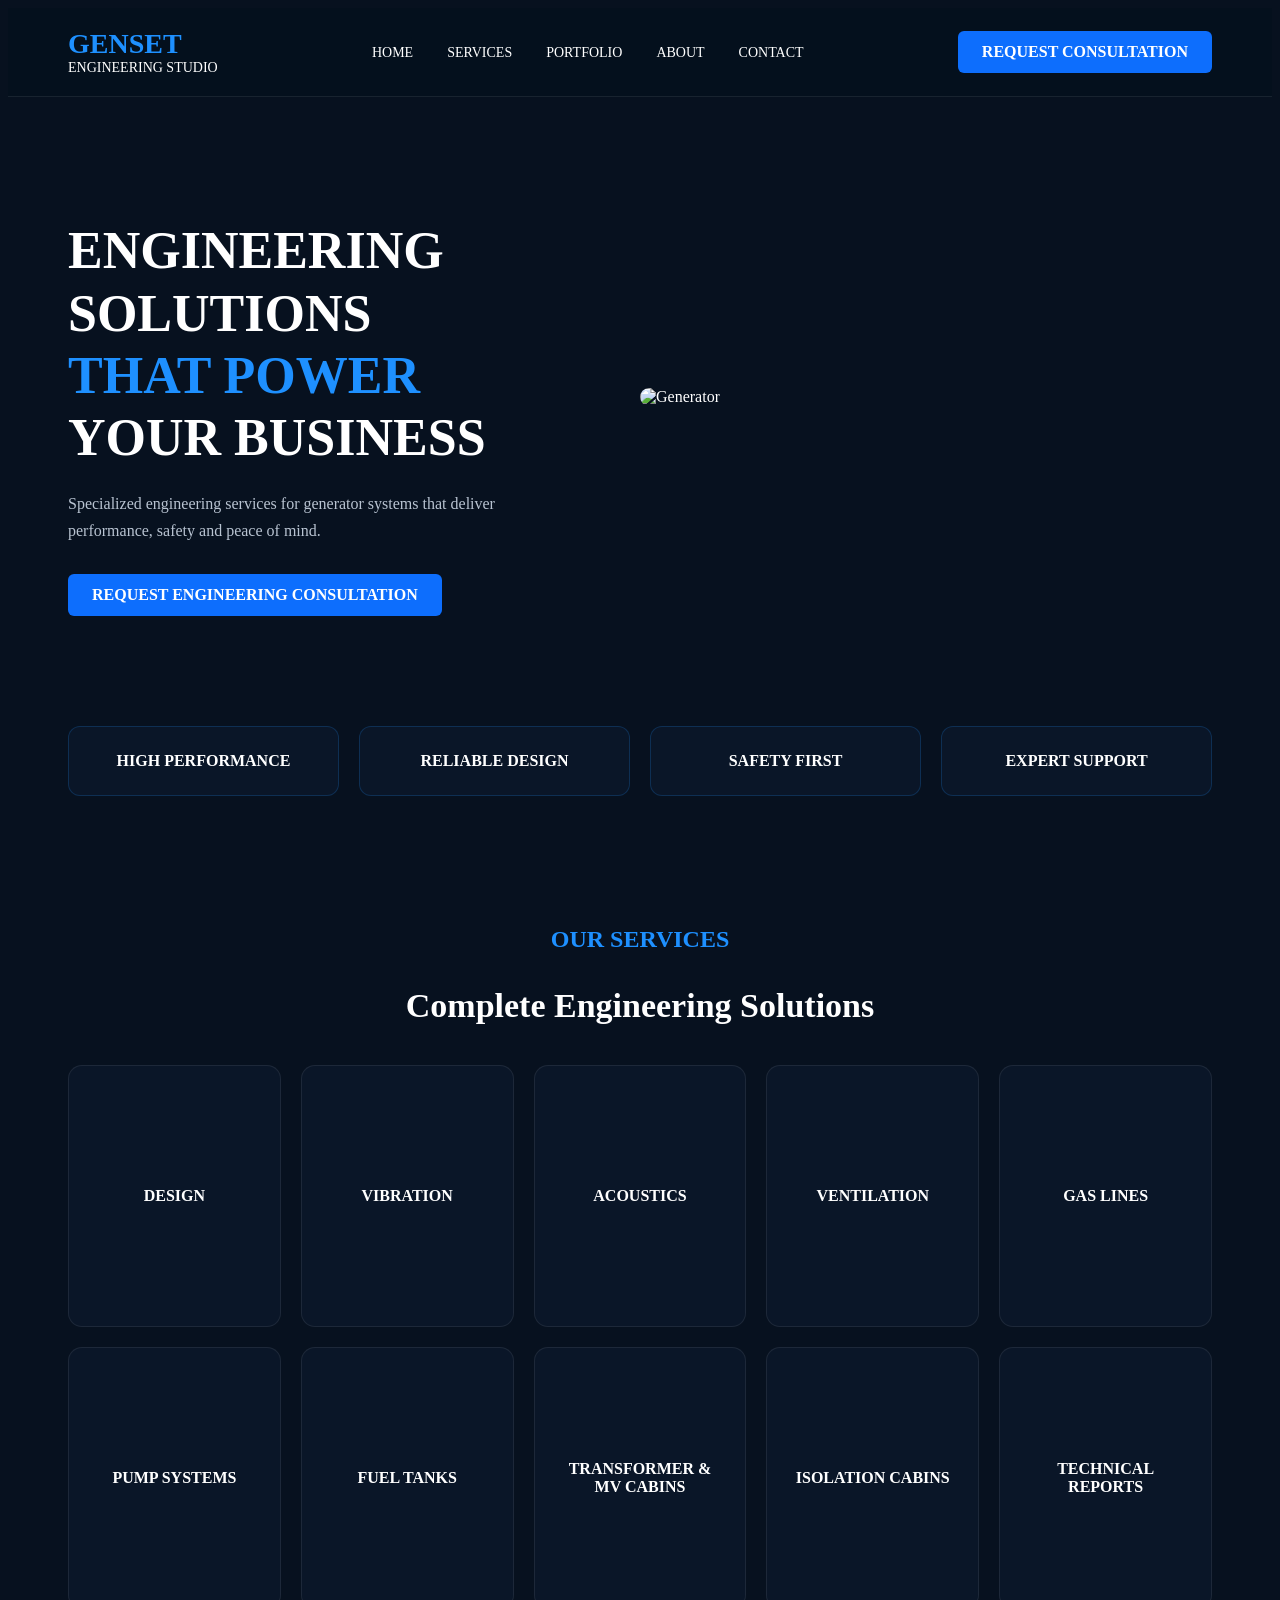
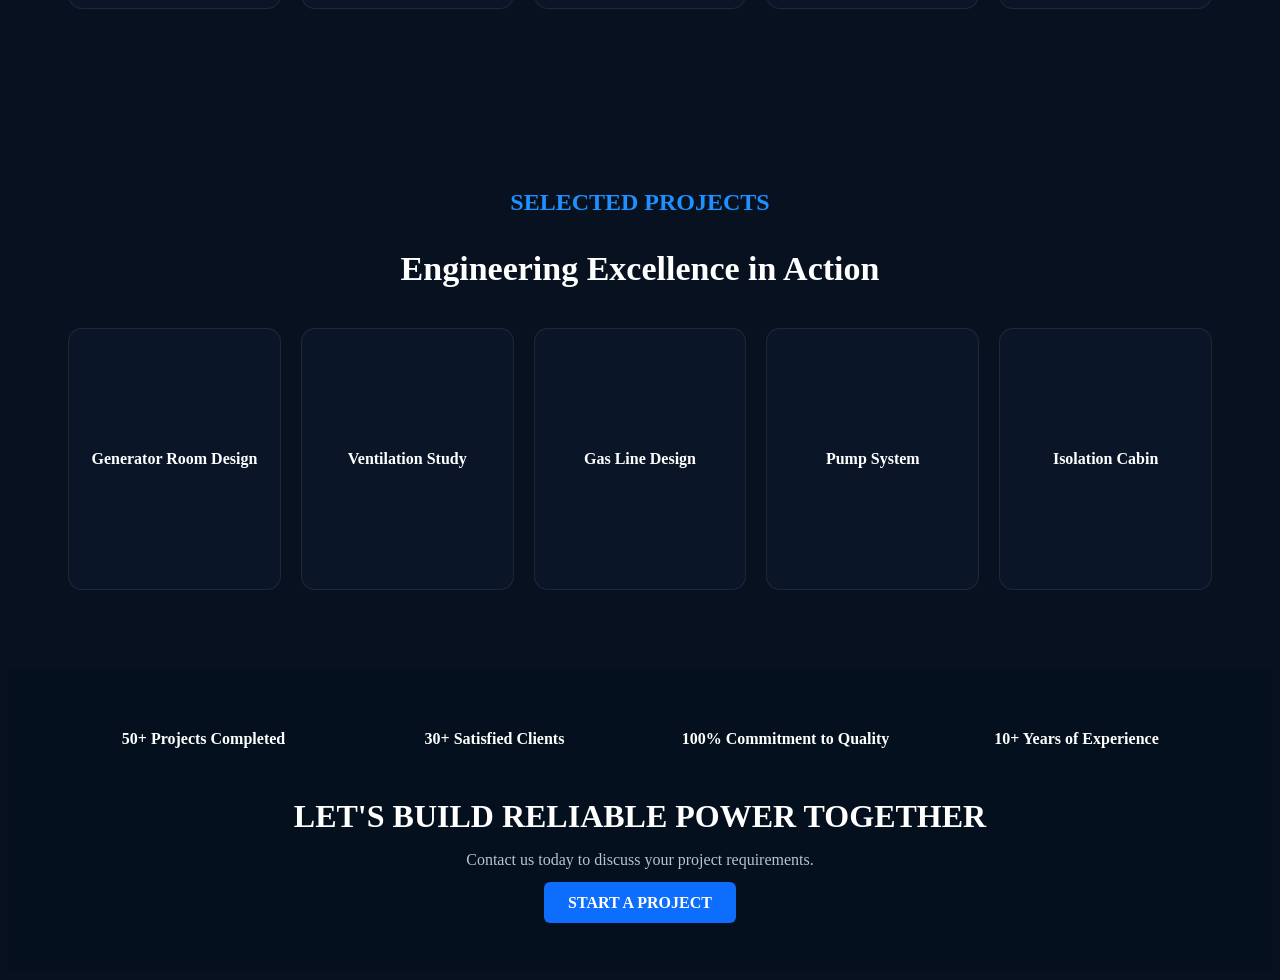
==== index.html @ d717fc61 "Update index.html add links to sub-pages" ====
<!DOCTYPE html>
<html lang="en">
<head>
  <meta charset="UTF-8" />
  <meta name="viewport" content="width=device-width, initial-scale=1.0" />
  <title>GENSET Engineering Studio</title>
  <link rel="stylesheet" href="style.css" />
</head>
<body>
  <header class="navbar">
    <div class="logo">GENSET <span>ENGINEERING STUDIO</span></div>
    <nav>
      <a href="index.html">HOME</a>
      <a href="Services.html">SERVICES</a>
      <a href="portfolio.html">PORTFOLIO</a>
      <a href="about.html">ABOUT</a>
      <a href="contact.html">CONTACT</a>
    </nav>
    <a href="#" class="btn">REQUEST CONSULTATION</a>
  </header>

  <section class="hero">
    <div class="hero-text">
      <h1>ENGINEERING SOLUTIONS<br><span>THAT POWER</span> YOUR BUSINESS</h1>
      <p>
        Specialized engineering services for generator systems that deliver
        performance, safety and peace of mind.
      </p>
      <a href="#" class="btn large">REQUEST ENGINEERING CONSULTATION</a>
    </div>

    <div class="hero-image">
      <img src="generator-bg.jpg" alt="Generator" />
    </div>
  </section>

  <section class="features">
    <div class="feature">HIGH PERFORMANCE</div>
    <div class="feature">RELIABLE DESIGN</div>
    <div class="feature">SAFETY FIRST</div>
    <div class="feature">EXPERT SUPPORT</div>
  </section>

  <section class="services">
    <h2>OUR SERVICES</h2>
    <h3>Complete Engineering Solutions</h3>

    <div class="service-grid">
      <div class="card">DESIGN</div>
      <div class="card">VIBRATION</div>
      <div class="card">ACOUSTICS</div>
      <div class="card">VENTILATION</div>
      <div class="card">GAS LINES</div>
      <div class="card">PUMP SYSTEMS</div>
      <div class="card">FUEL TANKS</div>
      <div class="card">TRANSFORMER & MV CABINS</div>
      <div class="card">ISOLATION CABINS</div>
      <div class="card">TECHNICAL REPORTS</div>
    </div>
  </section>

  <section class="projects">
    <h2>SELECTED PROJECTS</h2>
    <h3>Engineering Excellence in Action</h3>

    <div class="project-grid">
      <div class="project">Generator Room Design</div>
      <div class="project">Ventilation Study</div>
      <div class="project">Gas Line Design</div>
      <div class="project">Pump System</div>
      <div class="project">Isolation Cabin</div>
    </div>
  </section>

  <footer>
    <div class="stats">
      <div>50+ Projects Completed</div>
      <div>30+ Satisfied Clients</div>
      <div>100% Commitment to Quality</div>
      <div>10+ Years of Experience</div>
    </div>

    <div class="footer-box">
      <h2>LET'S BUILD RELIABLE POWER TOGETHER</h2>
      <p>Contact us today to discuss your project requirements.</p>
      <a href="#" class="btn">START A PROJECT</a>
    </div>
  </footer>
</body>
</html>
---- style.css ----
{
  margin: 0;
  padding: 0;
  box-sizing: border-box;
  font-family: Arial, sans-serif;
}

body {
  background: #07111f;
  color: white;
}

.navbar {
  display: flex;
  justify-content: space-between;
  align-items: center;
  padding: 20px 60px;
  background: #04101d;
  border-bottom: 1px solid rgba(255,255,255,0.08);
}

.logo {
  font-size: 28px;
  font-weight: bold;
  color: #1e90ff;
}

.logo span {
  display: block;
  font-size: 14px;
  color: white;
  font-weight: normal;
}

nav a {
  color: white;
  text-decoration: none;
  margin: 0 15px;
  font-size: 14px;
}

.btn {
  background: #0d6efd;
  color: white;
  text-decoration: none;
  padding: 12px 24px;
  border-radius: 6px;
  font-weight: bold;
}

.hero {
  display: flex;
  justify-content: space-between;
  align-items: center;
  padding: 80px 60px;
  gap: 40px;
}

.hero-text {
  width: 45%;
}

.hero-text h1 {
  font-size: 52px;
  line-height: 1.2;
  margin-bottom: 20px;
}

.hero-text h1 span {
  color: #1e90ff;
}

.hero-text p {
  color: #b8c3d1;
  margin-bottom: 30px;
  line-height: 1.7;
}

.large {
  display: inline-block;
}

.hero-image {
  width: 50%;
}

.hero-image img {
  width: 100%;
  border-radius: 16px;
  object-fit: cover;
}

.features {
  display: grid;
  grid-template-columns: repeat(4, 1fr);
  gap: 20px;
  padding: 30px 60px;
}

.feature {
  background: #0a1628;
  padding: 25px;
  border: 1px solid rgba(30,144,255,0.2);
  border-radius: 12px;
  text-align: center;
  font-weight: bold;
}

.services,
.projects {
  padding: 80px 60px;
  text-align: center;
}

.services h2,
.projects h2 {
  color: #1e90ff;
  margin-bottom: 10px;
}

.services h3,
.projects h3 {
  font-size: 34px;
  margin-bottom: 40px;
}

.service-grid,
.project-grid {
  display: grid;
  grid-template-columns: repeat(5, 1fr);
  gap: 20px;
}

.card,
.project {
  background: #0a1628;
  border: 1px solid rgba(255,255,255,0.08);
  border-radius: 14px;
  padding: 40px 20px;
  min-height: 180px;
  display: flex;
  align-items: center;
  justify-content: center;
  text-align: center;
  font-weight: bold;
}

footer {
  background: #04101d;
  padding: 60px;
}

.stats {
  display: grid;
  grid-template-columns: repeat(4, 1fr);
  gap: 20px;
  margin-bottom: 50px;
  text-align: center;
  font-weight: bold;
}

.footer-box {
  text-align: center;
}

.footer-box h2 {
  margin-bottom: 15px;
  font-size: 32px;
}

.footer-box p {
  margin-bottom: 25px;
  color: #b8c3d1;
}

@media (max-width: 992px) {
  .hero {
    flex-direction: column;
  }

  .hero-text,
  .hero-image {
    width: 100%;
  }

  .service-grid,
  .project-grid,
  .features,
  .stats {
    grid-template-columns: repeat(2, 1fr);
  }
}

@media (max-width: 600px) {
  .service-grid,
  .project-grid,
  .features,
  .stats {
    grid-template-columns: 1fr;
  }

  .navbar {
    flex-direction: column;
    gap: 20px;
  }
}
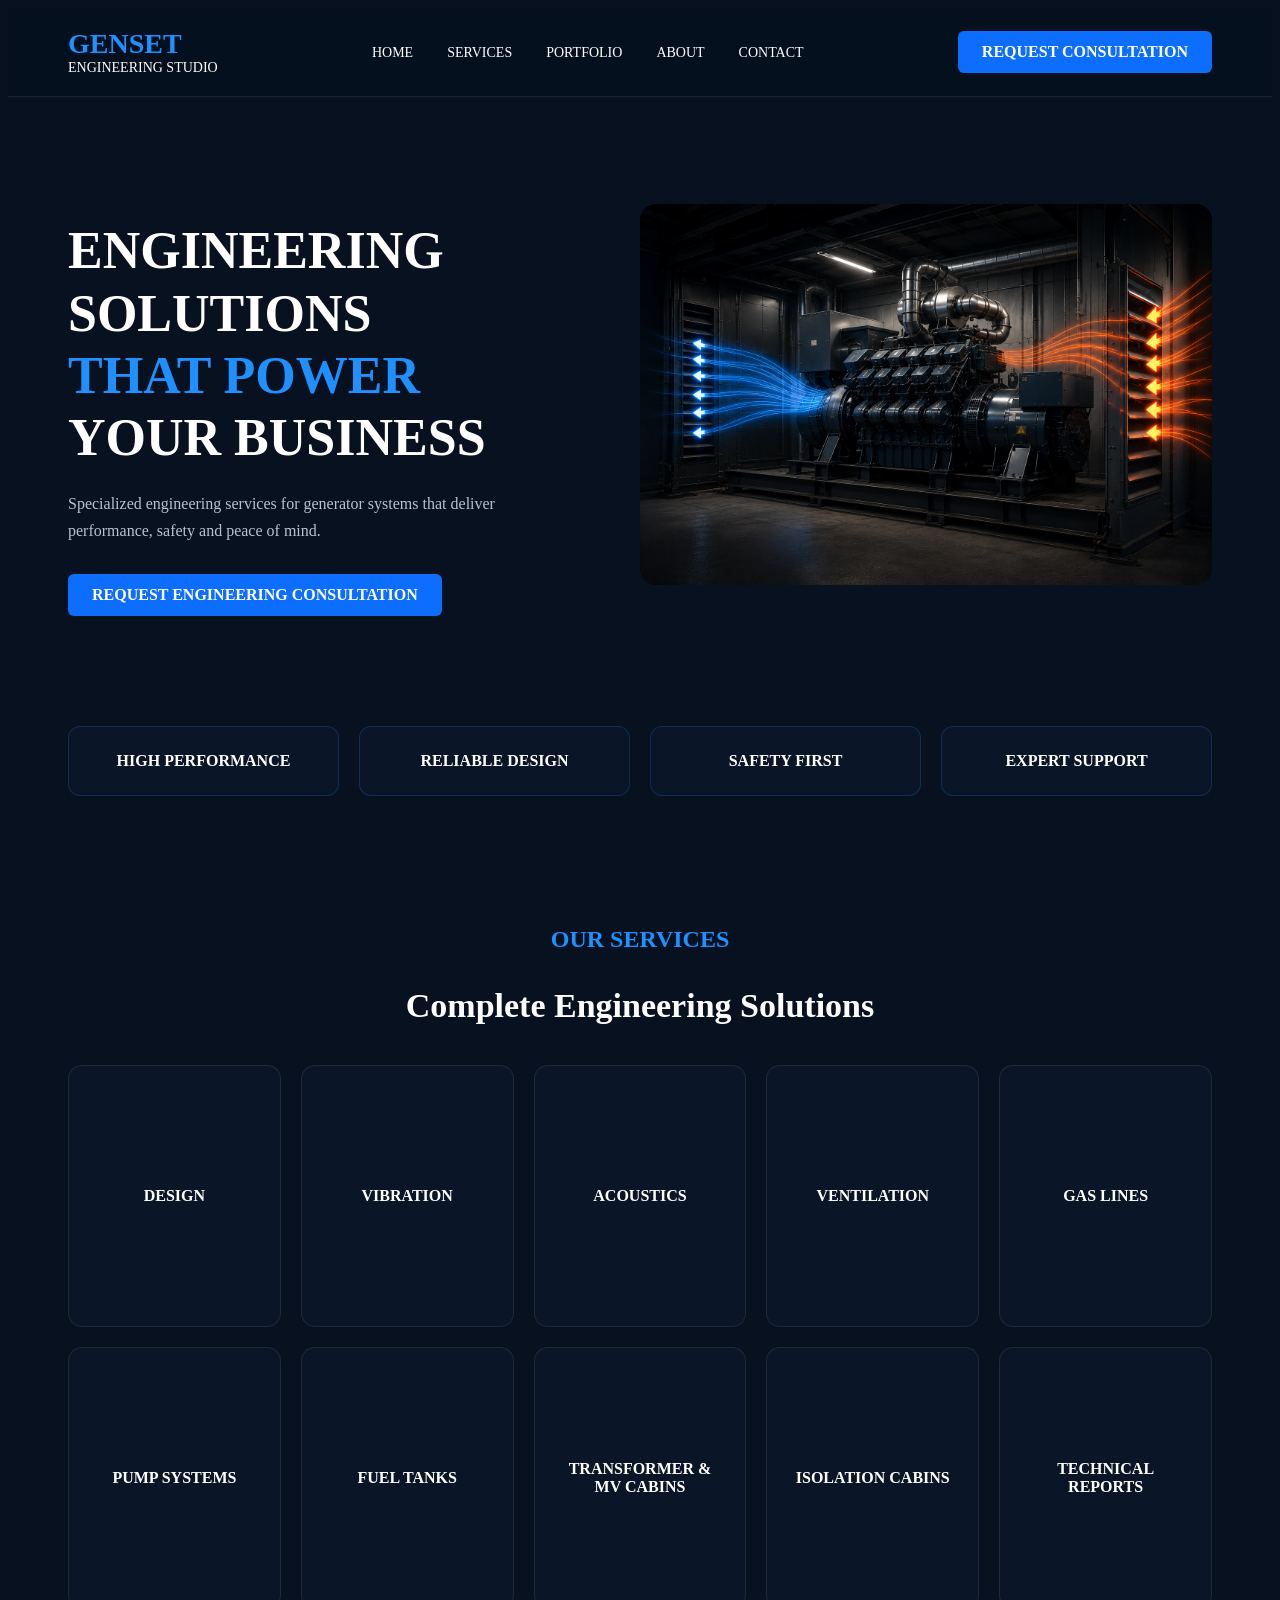
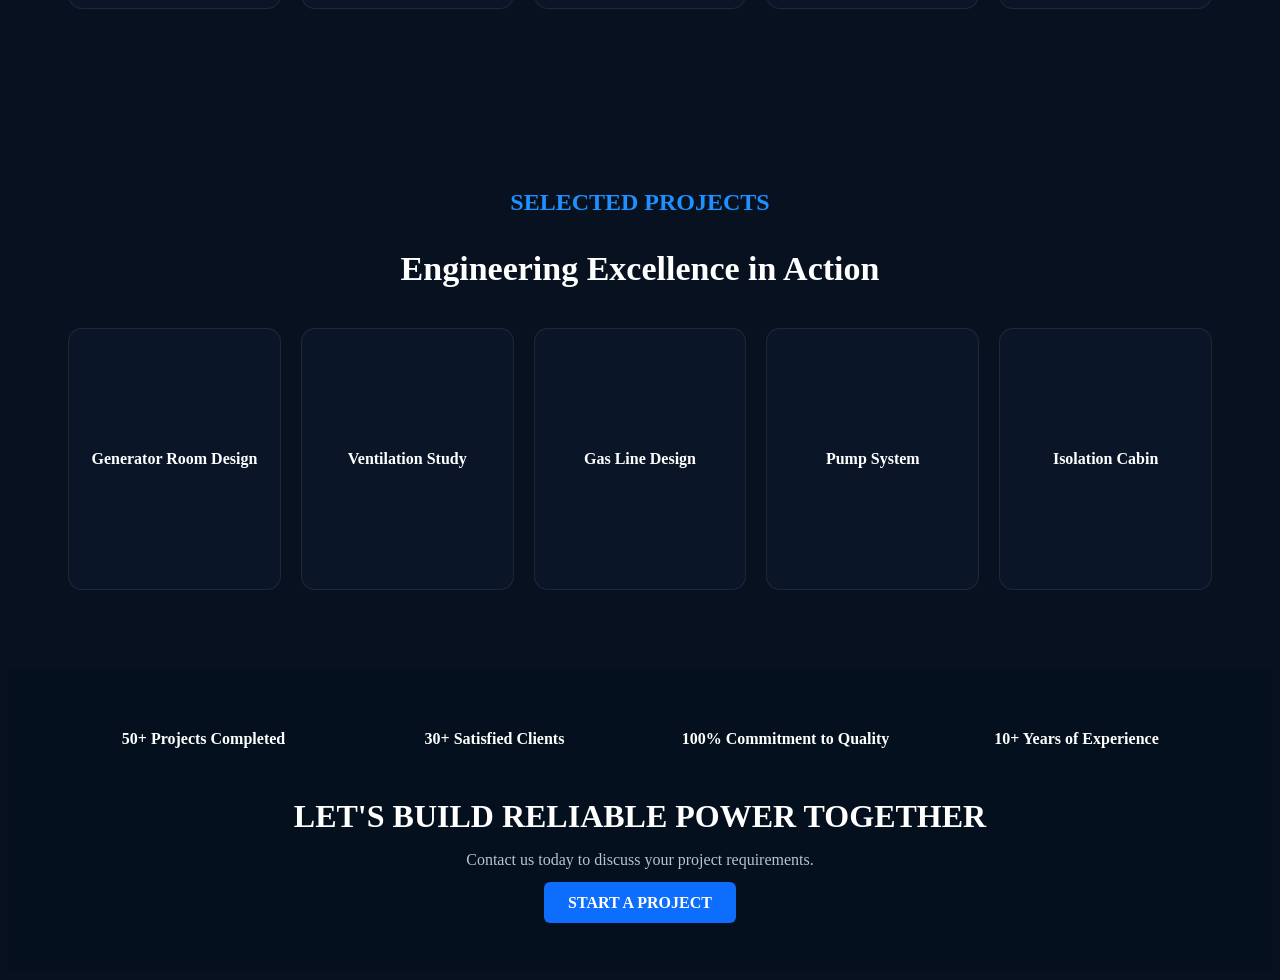
==== commit 62834d74: "Update index.html add hero image" ====
--- a/index.html
+++ b/index.html
@@ -30,7 +30,7 @@
     </div>
 
     <div class="hero-image">
-      <img src="generator-bg.jpg" alt="Generator" />
+      <img src="images/hero-generator.png" alt="Generator" />
     </div>
   </section>
 
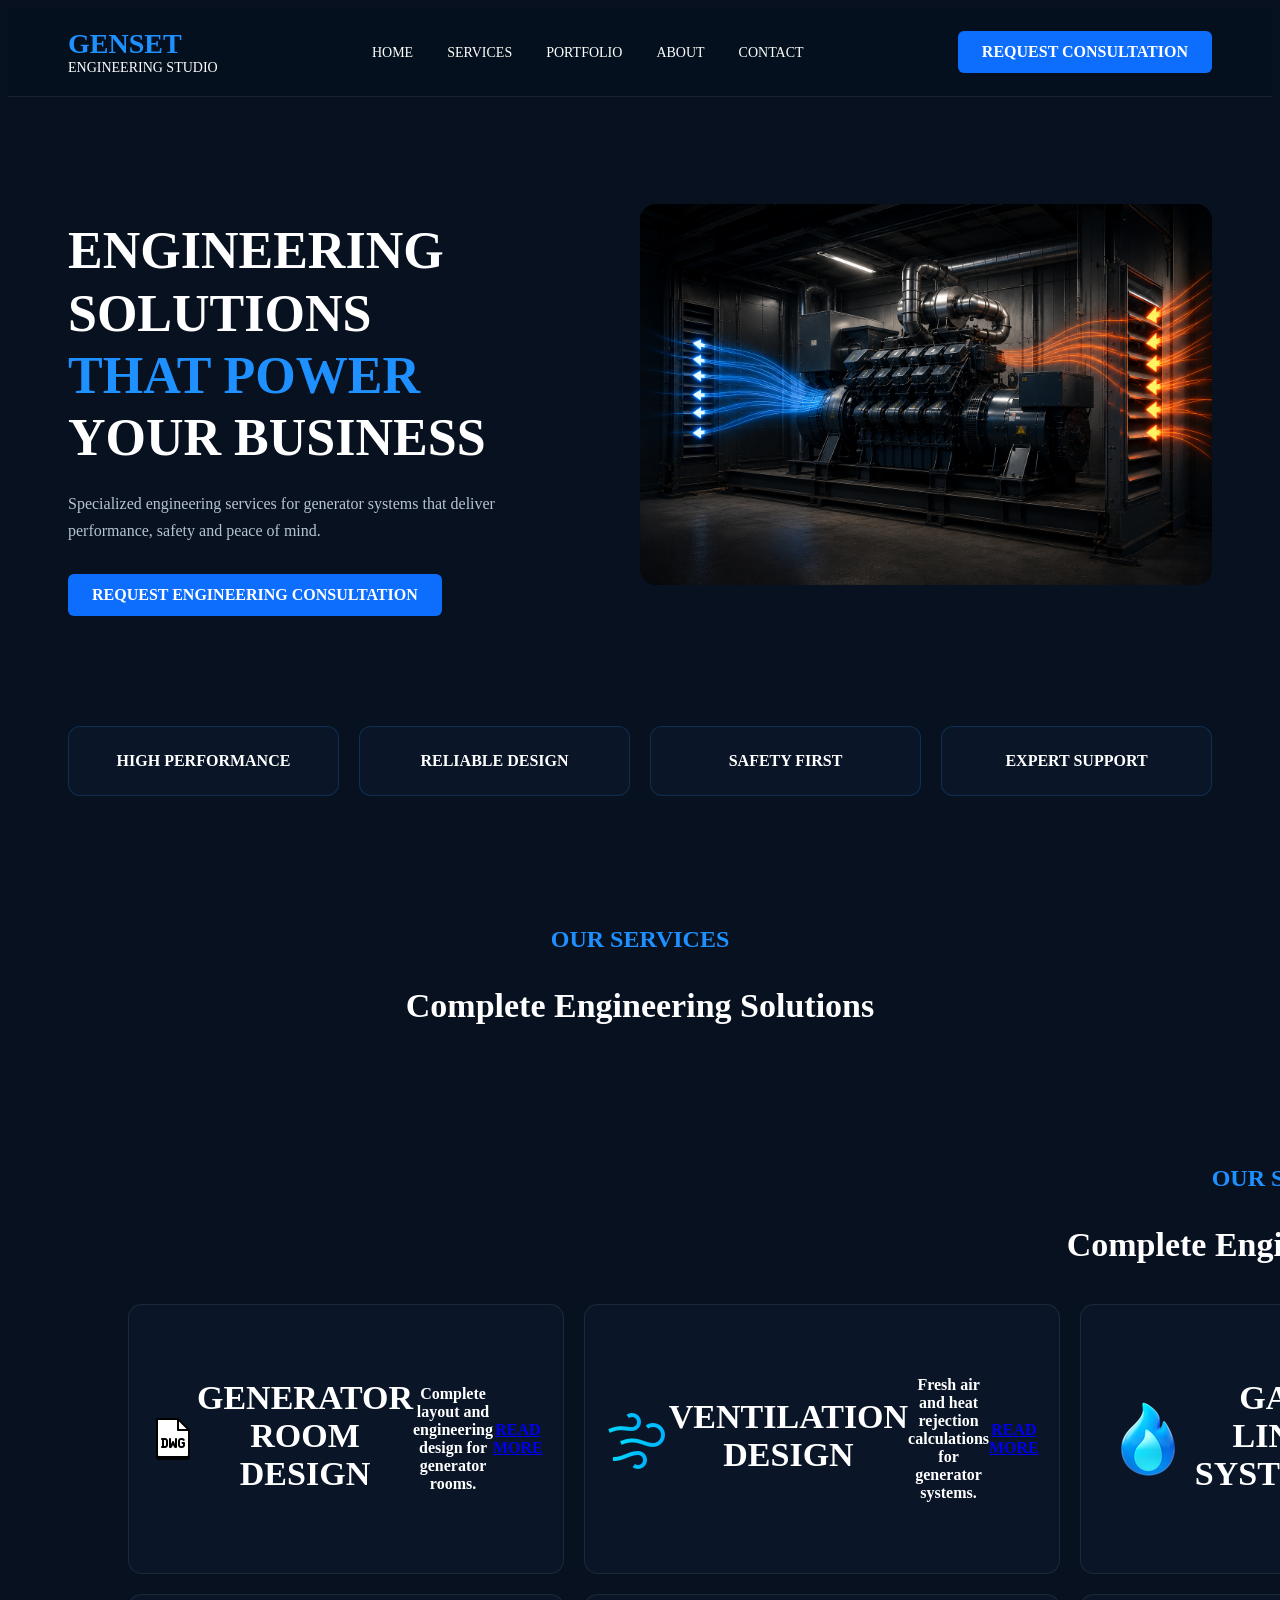
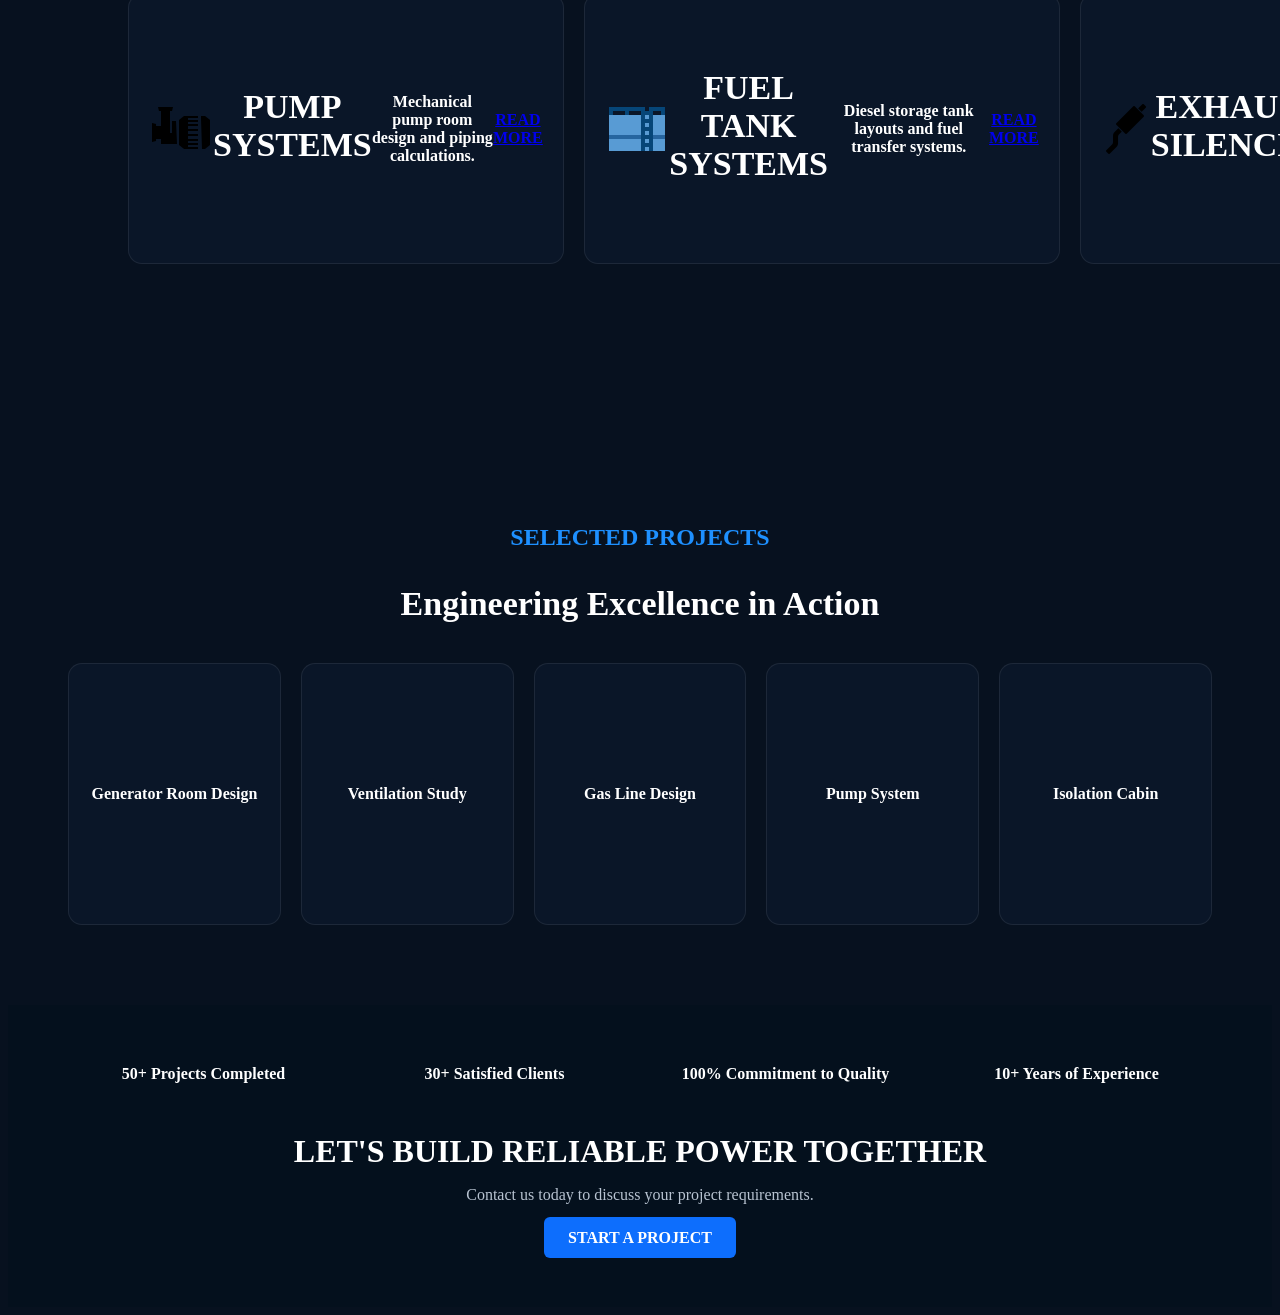
==== commit f020bc1b: "Update index.html adding card icons" ====
--- a/index.html
+++ b/index.html
@@ -46,17 +46,136 @@
     <h3>Complete Engineering Solutions</h3>
 
     <div class="service-grid">
-      <div class="card">DESIGN</div>
-      <div class="card">VIBRATION</div>
-      <div class="card">ACOUSTICS</div>
-      <div class="card">VENTILATION</div>
-      <div class="card">GAS LINES</div>
-      <div class="card">PUMP SYSTEMS</div>
-      <div class="card">FUEL TANKS</div>
-      <div class="card">TRANSFORMER & MV CABINS</div>
-      <div class="card">ISOLATION CABINS</div>
-      <div class="card">TECHNICAL REPORTS</div>
-    </div>
+      <section class="services">
+
+  <h2>OUR SERVICES</h2>
+  <h3>Complete Engineering Solutions</h3>
+
+  <div class="service-grid">
+
+    <!-- CARD 1 -->
+    <div class="card">
+      <img src="icons/design.png" alt="">
+      <h3>GENERATOR ROOM DESIGN</h3>
+      <p>
+        Complete layout and engineering design for generator rooms.
+      </p>
+      <a href="design-service.html" class="card-btn">
+        READ MORE
+      </a>
+    </div>
+
+    <!-- CARD 2 -->
+    <div class="card">
+      <img src="icons/ventilation.png" alt="">
+      <h3>VENTILATION DESIGN</h3>
+      <p>
+        Fresh air and heat rejection calculations for generator systems.
+      </p>
+      <a href="ventilation-service.html" class="card-btn">
+        READ MORE
+      </a>
+    </div>
+
+    <!-- CARD 3 -->
+    <div class="card">
+      <img src="icons/gas.png" alt="">
+      <h3>GAS LINE SYSTEMS</h3>
+      <p>
+        Gas pipeline sizing and pressure drop engineering solutions.
+      </p>
+      <a href="gas-service.html" class="card-btn">
+        READ MORE
+      </a>
+    </div>
+
+    <!-- CARD 4 -->
+    <div class="card">
+      <img src="icons/vibration.png" alt="">
+      <h3>VIBRATION ISOLATION</h3>
+      <p>
+        Isolation systems and vibration reduction engineering studies.
+      </p>
+      <a href="vibration-service.html" class="card-btn">
+        READ MORE
+      </a>
+    </div>
+
+    <!-- CARD 5 -->
+    <div class="card">
+      <img src="icons/acoustics.png" alt="">
+      <h3>ACOUSTIC TREATMENT</h3>
+      <p>
+        Noise control systems and acoustic engineering for generators.
+      </p>
+      <a href="acoustic-service.html" class="card-btn">
+        READ MORE
+      </a>
+    </div>
+
+    <!-- CARD 6 -->
+    <div class="card">
+      <img src="icons/pump systems.png" alt="">
+      <h3>PUMP SYSTEMS</h3>
+      <p>
+        Mechanical pump room design and piping calculations.
+      </p>
+      <a href="pump-service.html" class="card-btn">
+        READ MORE
+      </a>
+    </div>
+
+    <!-- CARD 7 -->
+    <div class="card">
+      <img src="icons/fuel tank.png" alt="">
+      <h3>FUEL TANK SYSTEMS</h3>
+      <p>
+        Diesel storage tank layouts and fuel transfer systems.
+      </p>
+      <a href="fuel-service.html" class="card-btn">
+        READ MORE
+      </a>
+    </div>
+
+    <!-- CARD 8 -->
+    <div class="card">
+      <img src="icons/exhaust silencer.png" alt="">
+      <h3>EXHAUST SILENCER</h3>
+      <p>
+        DESIGN EXHAUST SYSTEMS WITH THERMAL AND NOISE ISOLATION
+      </p>
+      <a href="exhaust silencer-service.html" class="card-btn">
+        READ MORE
+      </a>
+    </div>
+
+    <!-- CARD 9 -->
+    <div class="card">
+      <img src="icons/sound proof canopies.png" alt="">
+      <h3>ISOLATION CABINS</h3>
+      <p>
+        Outdoor enclosure and weatherproof acoustic cabin systems.
+      </p>
+      <a href="isolation-service.html" class="card-btn">
+        READ MORE
+      </a>
+    </div>
+
+    <!-- CARD 10 -->
+    <div class="card">
+      <img src="icons/technical-report.png" alt="">
+      <h3>TECHNICAL REPORTS</h3>
+      <p>
+        Engineering reports, BOQ, submittals, and calculations sheets.
+      </p>
+      <a href="reports-service.html" class="card-btn">
+        READ MORE
+      </a>
+    </div>
+
+  </div>
+
+</section>
   </section>
 
   <section class="projects">
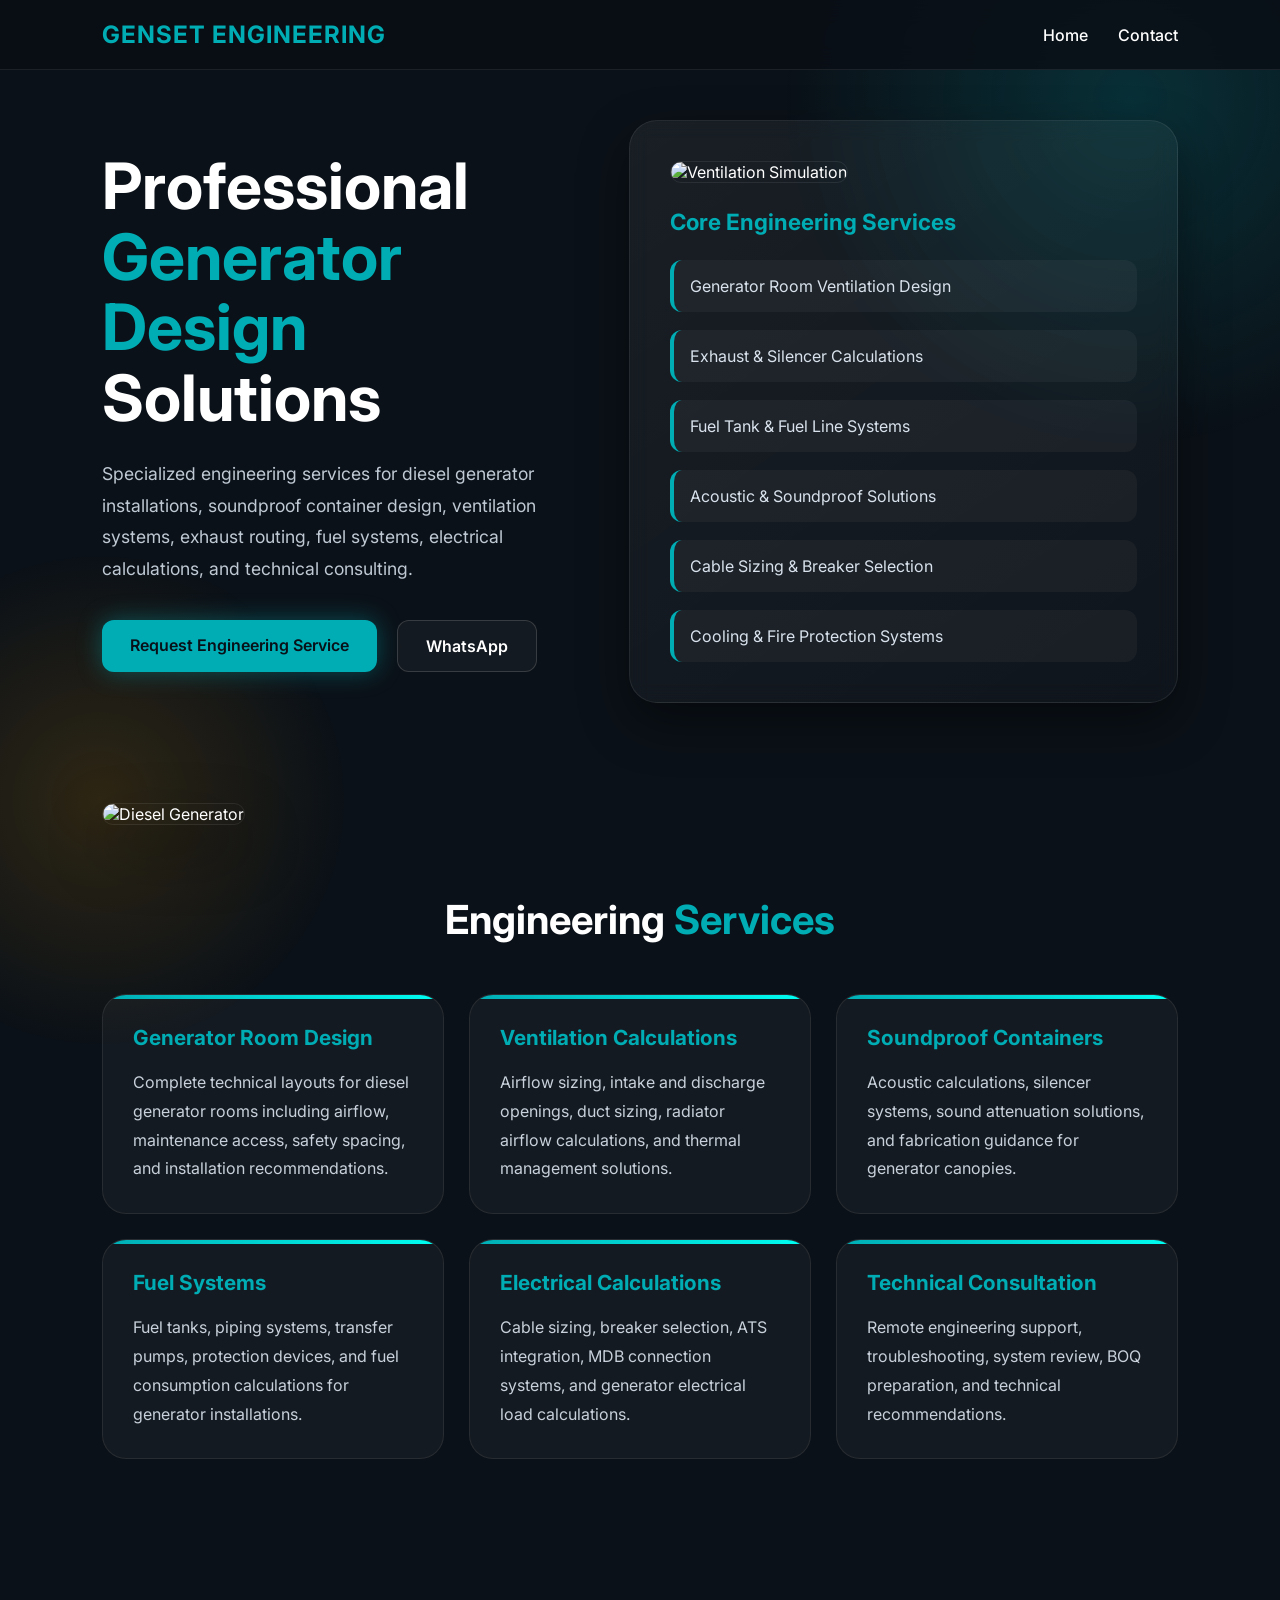
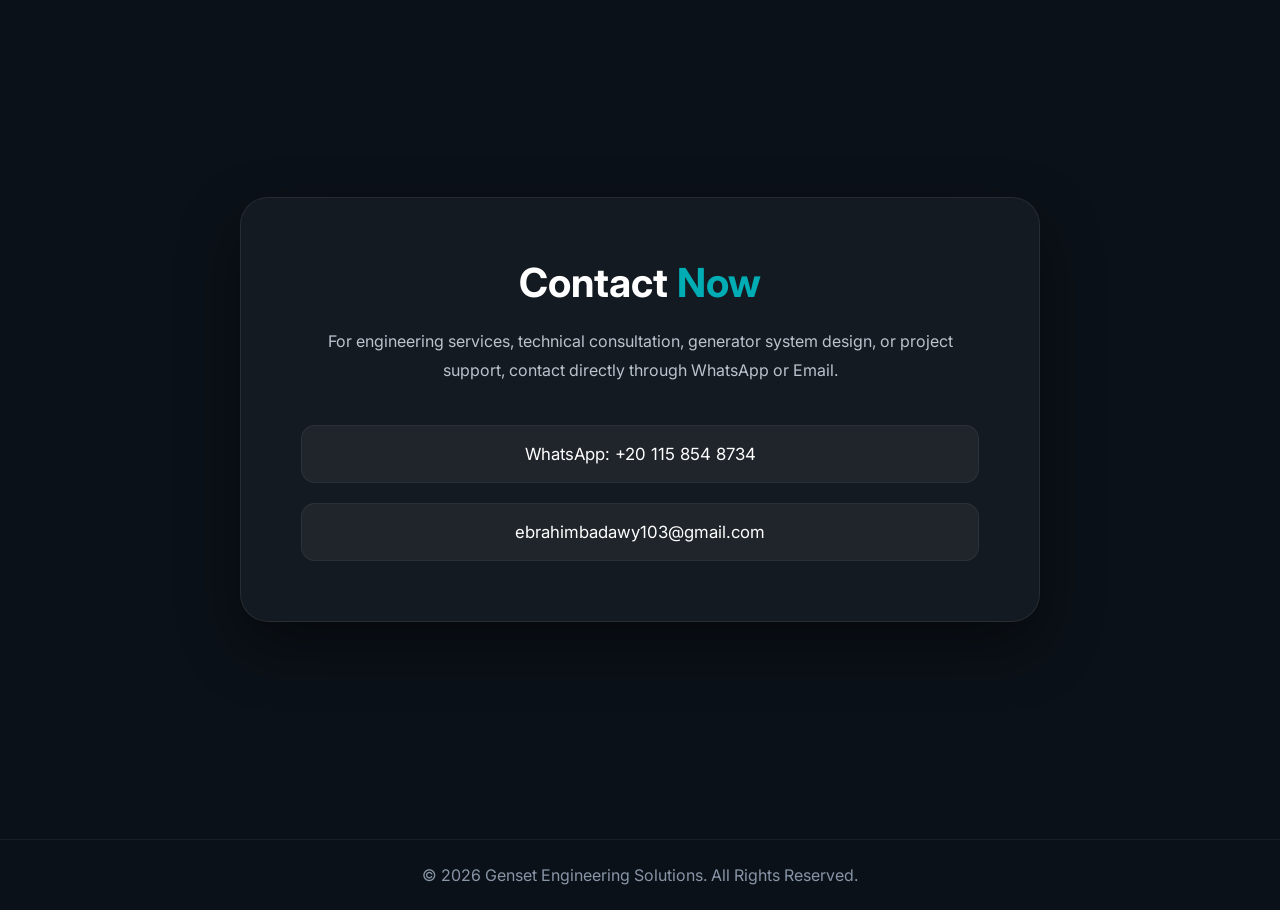
==== commit b1a86633: "Add files via upload adding one page index" ====
--- a/index.html
+++ b/index.html
@@ -3,207 +3,460 @@
 <head>
   <meta charset="UTF-8" />
   <meta name="viewport" content="width=device-width, initial-scale=1.0" />
-  <title>GENSET Engineering Studio</title>
-  <link rel="stylesheet" href="style.css" />
+  <title>Genset Engineering Solutions</title>
+  <link rel="preconnect" href="https://fonts.googleapis.com">
+  <link rel="preconnect" href="https://fonts.gstatic.com" crossorigin>
+  <link href="https://fonts.googleapis.com/css2?family=Inter:wght@300;400;500;600;700&display=swap" rel="stylesheet">
+
+  <style>
+    * {
+      margin: 0;
+      padding: 0;
+      box-sizing: border-box;
+      scroll-behavior: smooth;
+    }
+
+    body {
+      font-family: 'Inter', sans-serif;
+      background: #0b1118;
+      color: #ffffff;
+      overflow-x: hidden;
+    }
+
+    body::before {
+      content: '';
+      position: fixed;
+      width: 700px;
+      height: 700px;
+      background: radial-gradient(circle, rgba(0,173,181,0.2), transparent 70%);
+      top: -250px;
+      right: -200px;
+      z-index: -1;
+    }
+
+    body::after {
+      content: '';
+      position: fixed;
+      width: 500px;
+      height: 500px;
+      background: radial-gradient(circle, rgba(255,165,0,0.15), transparent 70%);
+      bottom: -150px;
+      left: -150px;
+      z-index: -1;
+    }
+
+    nav {
+      position: fixed;
+      top: 0;
+      width: 100%;
+      padding: 20px 8%;
+      display: flex;
+      justify-content: space-between;
+      align-items: center;
+      background: rgba(10, 15, 22, 0.85);
+      backdrop-filter: blur(12px);
+      border-bottom: 1px solid rgba(255,255,255,0.08);
+      z-index: 1000;
+    }
+
+    .logo {
+      font-size: 1.5rem;
+      font-weight: 700;
+      letter-spacing: 1px;
+      color: #00adb5;
+    }
+
+    .nav-links {
+      display: flex;
+      gap: 30px;
+    }
+
+    .nav-links a {
+      text-decoration: none;
+      color: #ffffff;
+      font-weight: 500;
+      transition: 0.3s;
+    }
+
+    .nav-links a:hover {
+      color: #00adb5;
+    }
+
+    section {
+      min-height: 100vh;
+      padding: 120px 8% 80px;
+    }
+
+    .hero {
+      display: flex;
+      align-items: center;
+      justify-content: space-between;
+      gap: 60px;
+      flex-wrap: wrap;
+    }
+
+    .hero-text {
+      flex: 1;
+      min-width: 300px;
+    }
+
+    .hero-text h1 {
+      font-size: 4rem;
+      line-height: 1.1;
+      margin-bottom: 25px;
+    }
+
+    .hero-text h1 span {
+      color: #00adb5;
+    }
+
+    .hero-text p {
+      font-size: 1.1rem;
+      color: #bfc9d4;
+      line-height: 1.8;
+      max-width: 700px;
+      margin-bottom: 35px;
+    }
+
+    .hero-buttons {
+      display: flex;
+      gap: 20px;
+      flex-wrap: wrap;
+    }
+
+    .btn {
+      padding: 15px 28px;
+      border-radius: 12px;
+      text-decoration: none;
+      font-weight: 600;
+      transition: 0.3s ease;
+      display: inline-block;
+    }
+
+    .btn-primary {
+      background: #00adb5;
+      color: #081018;
+      box-shadow: 0 0 25px rgba(0,173,181,0.4);
+    }
+
+    .btn-primary:hover {
+      transform: translateY(-4px);
+      box-shadow: 0 0 35px rgba(0,173,181,0.6);
+    }
+
+    .btn-secondary {
+      border: 1px solid rgba(255,255,255,0.15);
+      color: #ffffff;
+      background: rgba(255,255,255,0.04);
+    }
+
+    .btn-secondary:hover {
+      background: rgba(255,255,255,0.08);
+      transform: translateY(-4px);
+    }
+
+    .hero-card {
+      flex: 1;
+      min-width: 320px;
+      background: linear-gradient(145deg, rgba(255,255,255,0.06), rgba(255,255,255,0.02));
+      border: 1px solid rgba(255,255,255,0.08);
+      border-radius: 28px;
+      padding: 40px;
+      backdrop-filter: blur(10px);
+      box-shadow: 0 20px 50px rgba(0,0,0,0.4);
+      animation: float 4s ease-in-out infinite;
+    }
+
+    @keyframes float {
+      0% { transform: translateY(0px); }
+      50% { transform: translateY(-12px); }
+      100% { transform: translateY(0px); }
+    }
+
+    .hero-card h3 {
+      color: #00adb5;
+      margin-bottom: 25px;
+      font-size: 1.4rem;
+    }
+
+    .hero-card ul {
+      list-style: none;
+      display: flex;
+      flex-direction: column;
+      gap: 18px;
+    }
+
+    .hero-card ul li {
+      background: rgba(255,255,255,0.04);
+      padding: 16px;
+      border-radius: 12px;
+      color: #d9e2ec;
+      border-left: 4px solid #00adb5;
+    }
+
+    .services {
+      margin-top: 100px;
+    }
+
+    .section-title {
+      font-size: 2.5rem;
+      margin-bottom: 50px;
+      text-align: center;
+    }
+
+    .section-title span {
+      color: #00adb5;
+    }
+
+    .service-grid {
+      display: grid;
+      grid-template-columns: repeat(auto-fit, minmax(280px, 1fr));
+      gap: 25px;
+    }
+
+    .service-card {
+      background: rgba(255,255,255,0.04);
+      border: 1px solid rgba(255,255,255,0.08);
+      border-radius: 24px;
+      padding: 30px;
+      transition: 0.35s ease;
+      position: relative;
+      overflow: hidden;
+    }
+
+    .service-card::before {
+      content: '';
+      position: absolute;
+      width: 100%;
+      height: 4px;
+      background: linear-gradient(90deg, #00adb5, #00fff2);
+      left: 0;
+      top: 0;
+    }
+
+    .service-card:hover {
+      transform: translateY(-10px);
+      box-shadow: 0 20px 45px rgba(0,0,0,0.35);
+      border-color: rgba(0,173,181,0.4);
+    }
+
+    .service-card h3 {
+      margin-bottom: 18px;
+      color: #00adb5;
+      font-size: 1.3rem;
+    }
+
+    .service-card p {
+      line-height: 1.8;
+      color: #c8d1db;
+    }
+
+    .contact-section {
+      display: flex;
+      justify-content: center;
+      align-items: center;
+    }
+
+    .contact-box {
+      width: 100%;
+      max-width: 800px;
+      background: rgba(255,255,255,0.04);
+      border: 1px solid rgba(255,255,255,0.08);
+      border-radius: 28px;
+      padding: 60px;
+      text-align: center;
+      box-shadow: 0 25px 60px rgba(0,0,0,0.4);
+    }
+
+    .contact-box h2 {
+      font-size: 2.5rem;
+      margin-bottom: 20px;
+    }
+
+    .contact-box h2 span {
+      color: #00adb5;
+    }
+
+    .contact-box p {
+      color: #b9c4cf;
+      margin-bottom: 40px;
+      line-height: 1.8;
+    }
+
+    .contact-links {
+      display: flex;
+      flex-direction: column;
+      gap: 20px;
+    }
+
+    .contact-links a {
+      text-decoration: none;
+      color: #ffffff;
+      background: rgba(255,255,255,0.05);
+      padding: 18px;
+      border-radius: 14px;
+      transition: 0.3s ease;
+      font-size: 1.05rem;
+      border: 1px solid rgba(255,255,255,0.06);
+    }
+
+    .contact-links a:hover {
+      background: #00adb5;
+      color: #081018;
+      transform: translateY(-5px);
+      box-shadow: 0 0 30px rgba(0,173,181,0.35);
+    }
+
+    footer {
+      padding: 25px;
+      text-align: center;
+      color: #8895a7;
+      border-top: 1px solid rgba(255,255,255,0.06);
+    }
+
+    @media(max-width: 900px) {
+      .hero-text h1 {
+        font-size: 2.8rem;
+      }
+
+      nav {
+        padding: 18px 5%;
+      }
+
+      section {
+        padding: 120px 5% 80px;
+      }
+
+      .contact-box {
+        padding: 40px 25px;
+      }
+    }
+  </style>
 </head>
 <body>
-  <header class="navbar">
-    <div class="logo">GENSET <span>ENGINEERING STUDIO</span></div>
-    <nav>
-      <a href="index.html">HOME</a>
-      <a href="Services.html">SERVICES</a>
-      <a href="portfolio.html">PORTFOLIO</a>
-      <a href="about.html">ABOUT</a>
-      <a href="contact.html">CONTACT</a>
-    </nav>
-    <a href="#" class="btn">REQUEST CONSULTATION</a>
-  </header>
-
-  <section class="hero">
-    <div class="hero-text">
-      <h1>ENGINEERING SOLUTIONS<br><span>THAT POWER</span> YOUR BUSINESS</h1>
-      <p>
-        Specialized engineering services for generator systems that deliver
-        performance, safety and peace of mind.
-      </p>
-      <a href="#" class="btn large">REQUEST ENGINEERING CONSULTATION</a>
+
+  <nav>
+    <div class="logo">GENSET ENGINEERING</div>
+
+    <div class="nav-links">
+      <a href="#home">Home</a>
+      <a href="#contact">Contact</a>
     </div>
-
-    <div class="hero-image">
-      <img src="images/hero-generator.png" alt="Generator" />
+  </nav>
+
+  <section id="home">
+    <div class="hero">
+
+      <div class="hero-text">
+        <h1>Professional <span>Generator Design</span> Solutions</h1>
+
+        <p>
+          Specialized engineering services for diesel generator installations, soundproof container design, ventilation systems, exhaust routing, fuel systems, electrical calculations, and technical consulting.
+        </p>
+
+        <div class="hero-buttons">
+          <a href="#contact" class="btn btn-primary">Request Engineering Service</a>
+          <a href="https://wa.me/201158548734" target="_blank" class="btn btn-secondary">WhatsApp</a>
+        </div>
+      </div>
+
+      <div class="hero-card">
+        <img src="https://images.unsplash.com/photo-1584277261846-c6a1672ed979?q=80&w=1200&auto=format&fit=crop" alt="Ventilation Simulation" style="width:100%; height:220px; object-fit:cover; border-radius:18px; margin-bottom:25px; border:1px solid rgba(255,255,255,0.08);">
+
+        <h3>Core Engineering Services</h3>
+
+        <ul>
+          <li>Generator Room Ventilation Design</li>
+          <li>Exhaust & Silencer Calculations</li>
+          <li>Fuel Tank & Fuel Line Systems</li>
+          <li>Acoustic & Soundproof Solutions</li>
+          <li>Cable Sizing & Breaker Selection</li>
+          <li>Cooling & Fire Protection Systems</li>
+        </ul>
+      </div>
+    </div>
+
+    <div class="services">
+      <div style="margin-bottom:70px;">
+        <img src="https://images.unsplash.com/photo-1565608438257-fac3c27beb36?q=80&w=1400&auto=format&fit=crop" alt="Diesel Generator" style="width:100%; max-height:420px; object-fit:cover; border-radius:28px; border:1px solid rgba(255,255,255,0.08); box-shadow:0 25px 60px rgba(0,0,0,0.4);">
+      </div>
+      <h2 class="section-title">Engineering <span>Services</span></h2>
+
+      <div class="service-grid">
+
+        <div class="service-card">
+          <h3>Generator Room Design</h3>
+          <p>
+            Complete technical layouts for diesel generator rooms including airflow, maintenance access, safety spacing, and installation recommendations.
+          </p>
+        </div>
+
+        <div class="service-card">
+          <h3>Ventilation Calculations</h3>
+          <p>
+            Airflow sizing, intake and discharge openings, duct sizing, radiator airflow calculations, and thermal management solutions.
+          </p>
+        </div>
+
+        <div class="service-card">
+          <h3>Soundproof Containers</h3>
+          <p>
+            Acoustic calculations, silencer systems, sound attenuation solutions, and fabrication guidance for generator canopies.
+          </p>
+        </div>
+
+        <div class="service-card">
+          <h3>Fuel Systems</h3>
+          <p>
+            Fuel tanks, piping systems, transfer pumps, protection devices, and fuel consumption calculations for generator installations.
+          </p>
+        </div>
+
+        <div class="service-card">
+          <h3>Electrical Calculations</h3>
+          <p>
+            Cable sizing, breaker selection, ATS integration, MDB connection systems, and generator electrical load calculations.
+          </p>
+        </div>
+
+        <div class="service-card">
+          <h3>Technical Consultation</h3>
+          <p>
+            Remote engineering support, troubleshooting, system review, BOQ preparation, and technical recommendations.
+          </p>
+        </div>
+
+      </div>
     </div>
   </section>
 
-  <section class="features">
-    <div class="feature">HIGH PERFORMANCE</div>
-    <div class="feature">RELIABLE DESIGN</div>
-    <div class="feature">SAFETY FIRST</div>
-    <div class="feature">EXPERT SUPPORT</div>
+  <section id="contact" class="contact-section">
+
+    <div class="contact-box">
+      <h2>Contact <span>Now</span></h2>
+
+      <p>
+        For engineering services, technical consultation, generator system design, or project support, contact directly through WhatsApp or Email.
+      </p>
+
+      <div class="contact-links">
+
+        <a href="https://wa.me/201158548734" target="_blank">
+          WhatsApp: +20 115 854 8734
+        </a>
+
+        <a href="mailto:ebrahimbadawy103@gmail.com">
+          ebrahimbadawy103@gmail.com
+        </a>
+
+      </div>
+    </div>
+
   </section>
 
-  <section class="services">
-    <h2>OUR SERVICES</h2>
-    <h3>Complete Engineering Solutions</h3>
-
-    <div class="service-grid">
-      <section class="services">
-
-  <h2>OUR SERVICES</h2>
-  <h3>Complete Engineering Solutions</h3>
-
-  <div class="service-grid">
-
-    <!-- CARD 1 -->
-    <div class="card">
-      <img src="icons/design.png" alt="">
-      <h3>GENERATOR ROOM DESIGN</h3>
-      <p>
-        Complete layout and engineering design for generator rooms.
-      </p>
-      <a href="design-service.html" class="card-btn">
-        READ MORE
-      </a>
-    </div>
-
-    <!-- CARD 2 -->
-    <div class="card">
-      <img src="icons/ventilation.png" alt="">
-      <h3>VENTILATION DESIGN</h3>
-      <p>
-        Fresh air and heat rejection calculations for generator systems.
-      </p>
-      <a href="ventilation-service.html" class="card-btn">
-        READ MORE
-      </a>
-    </div>
-
-    <!-- CARD 3 -->
-    <div class="card">
-      <img src="icons/gas.png" alt="">
-      <h3>GAS LINE SYSTEMS</h3>
-      <p>
-        Gas pipeline sizing and pressure drop engineering solutions.
-      </p>
-      <a href="gas-service.html" class="card-btn">
-        READ MORE
-      </a>
-    </div>
-
-    <!-- CARD 4 -->
-    <div class="card">
-      <img src="icons/vibration.png" alt="">
-      <h3>VIBRATION ISOLATION</h3>
-      <p>
-        Isolation systems and vibration reduction engineering studies.
-      </p>
-      <a href="vibration-service.html" class="card-btn">
-        READ MORE
-      </a>
-    </div>
-
-    <!-- CARD 5 -->
-    <div class="card">
-      <img src="icons/acoustics.png" alt="">
-      <h3>ACOUSTIC TREATMENT</h3>
-      <p>
-        Noise control systems and acoustic engineering for generators.
-      </p>
-      <a href="acoustic-service.html" class="card-btn">
-        READ MORE
-      </a>
-    </div>
-
-    <!-- CARD 6 -->
-    <div class="card">
-      <img src="icons/pump systems.png" alt="">
-      <h3>PUMP SYSTEMS</h3>
-      <p>
-        Mechanical pump room design and piping calculations.
-      </p>
-      <a href="pump-service.html" class="card-btn">
-        READ MORE
-      </a>
-    </div>
-
-    <!-- CARD 7 -->
-    <div class="card">
-      <img src="icons/fuel tank.png" alt="">
-      <h3>FUEL TANK SYSTEMS</h3>
-      <p>
-        Diesel storage tank layouts and fuel transfer systems.
-      </p>
-      <a href="fuel-service.html" class="card-btn">
-        READ MORE
-      </a>
-    </div>
-
-    <!-- CARD 8 -->
-    <div class="card">
-      <img src="icons/exhaust silencer.png" alt="">
-      <h3>EXHAUST SILENCER</h3>
-      <p>
-        DESIGN EXHAUST SYSTEMS WITH THERMAL AND NOISE ISOLATION
-      </p>
-      <a href="exhaust silencer-service.html" class="card-btn">
-        READ MORE
-      </a>
-    </div>
-
-    <!-- CARD 9 -->
-    <div class="card">
-      <img src="icons/sound proof canopies.png" alt="">
-      <h3>ISOLATION CABINS</h3>
-      <p>
-        Outdoor enclosure and weatherproof acoustic cabin systems.
-      </p>
-      <a href="isolation-service.html" class="card-btn">
-        READ MORE
-      </a>
-    </div>
-
-    <!-- CARD 10 -->
-    <div class="card">
-      <img src="icons/technical-report.png" alt="">
-      <h3>TECHNICAL REPORTS</h3>
-      <p>
-        Engineering reports, BOQ, submittals, and calculations sheets.
-      </p>
-      <a href="reports-service.html" class="card-btn">
-        READ MORE
-      </a>
-    </div>
-
-  </div>
-
-</section>
-  </section>
-
-  <section class="projects">
-    <h2>SELECTED PROJECTS</h2>
-    <h3>Engineering Excellence in Action</h3>
-
-    <div class="project-grid">
-      <div class="project">Generator Room Design</div>
-      <div class="project">Ventilation Study</div>
-      <div class="project">Gas Line Design</div>
-      <div class="project">Pump System</div>
-      <div class="project">Isolation Cabin</div>
-    </div>
-  </section>
-
   <footer>
-    <div class="stats">
-      <div>50+ Projects Completed</div>
-      <div>30+ Satisfied Clients</div>
-      <div>100% Commitment to Quality</div>
-      <div>10+ Years of Experience</div>
-    </div>
-
-    <div class="footer-box">
-      <h2>LET'S BUILD RELIABLE POWER TOGETHER</h2>
-      <p>Contact us today to discuss your project requirements.</p>
-      <a href="#" class="btn">START A PROJECT</a>
-    </div>
+    © 2026 Genset Engineering Solutions. All Rights Reserved.
   </footer>
+
 </body>
 </html>
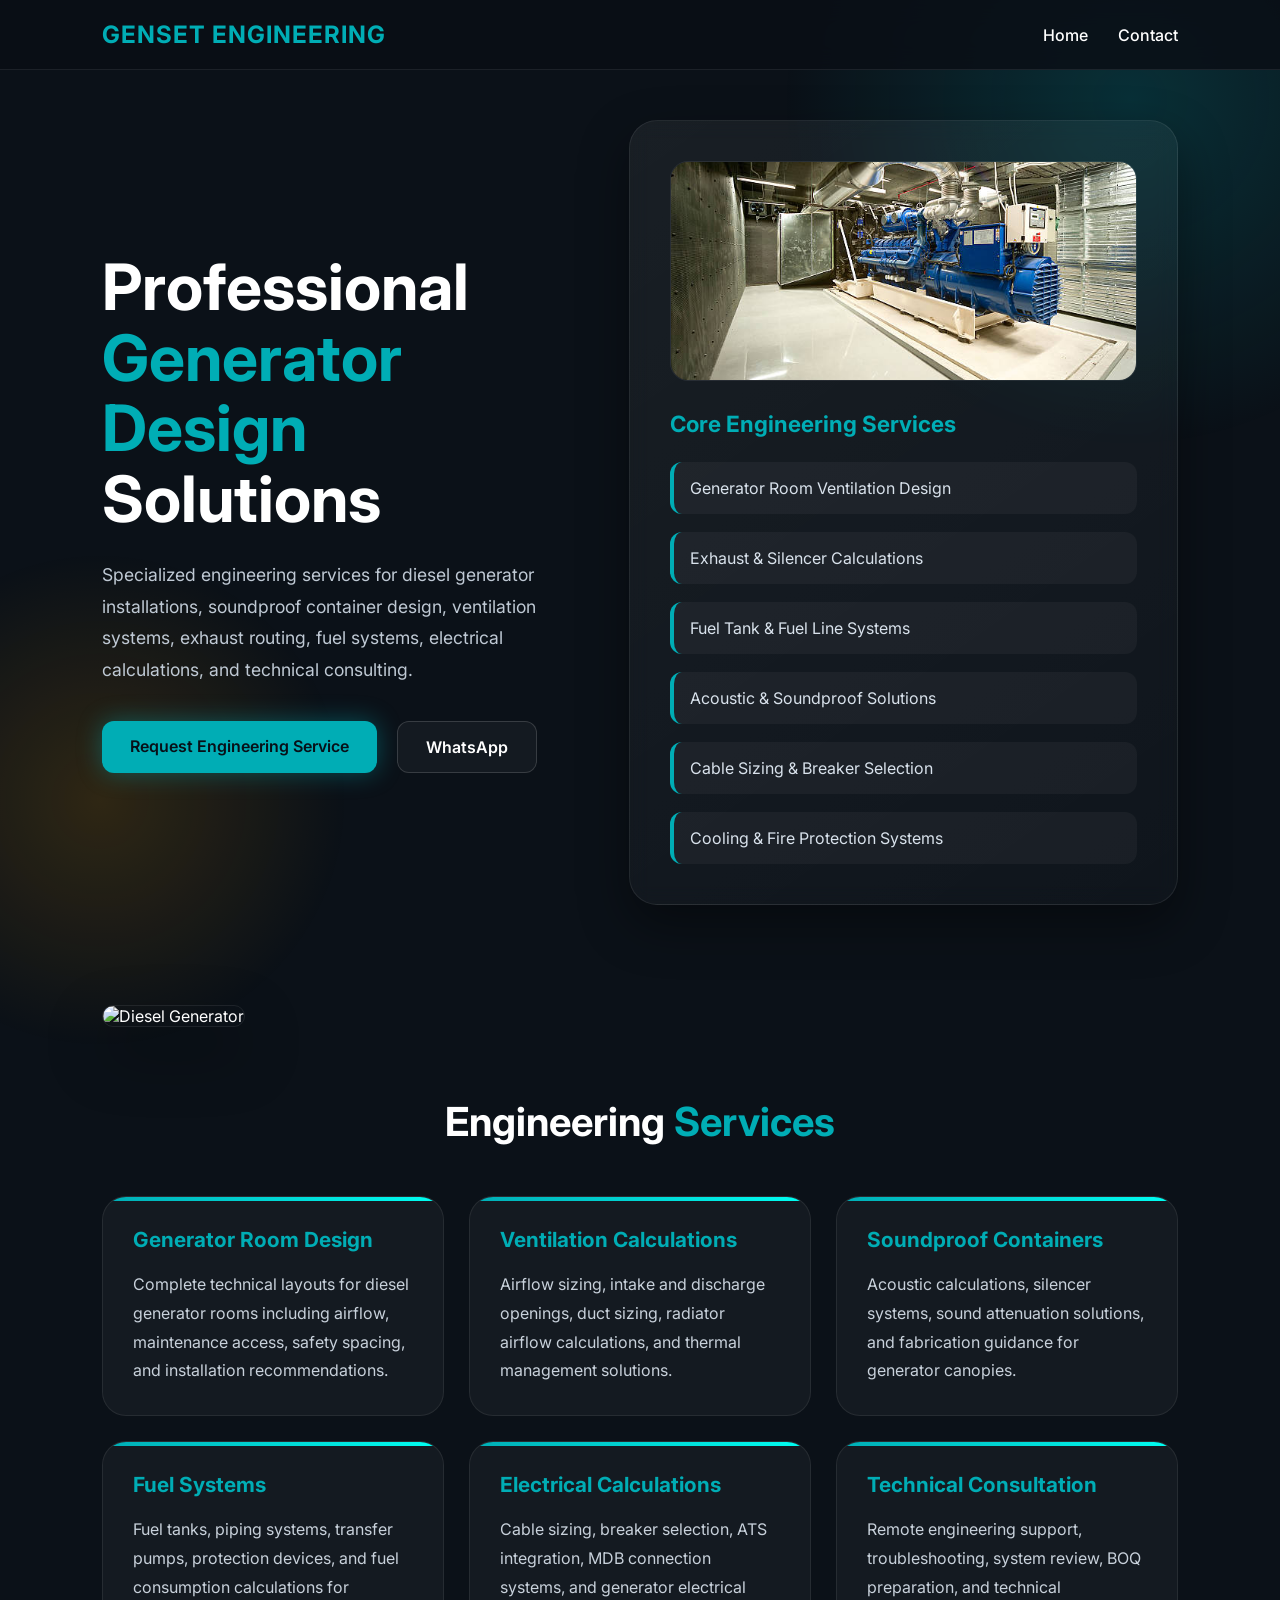
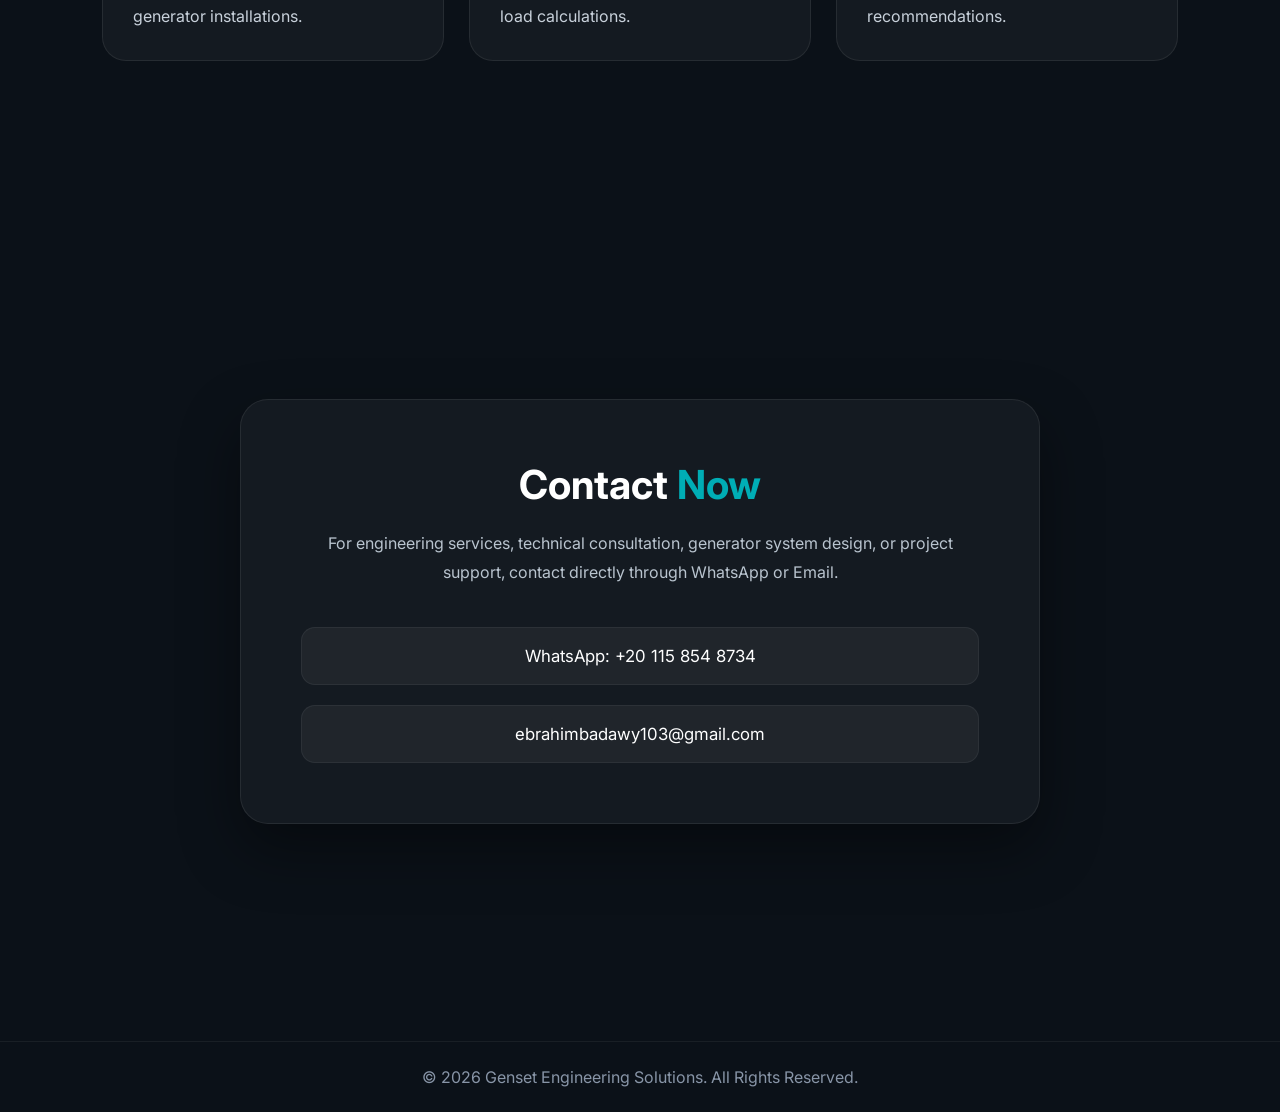
==== commit 56fd2af7: "Update index.html adding images" ====
--- a/index.html
+++ b/index.html
@@ -361,7 +361,7 @@
       </div>
 
       <div class="hero-card">
-        <img src="https://images.unsplash.com/photo-1584277261846-c6a1672ed979?q=80&w=1200&auto=format&fit=crop" alt="Ventilation Simulation" style="width:100%; height:220px; object-fit:cover; border-radius:18px; margin-bottom:25px; border:1px solid rgba(255,255,255,0.08);">
+        <img src="images/Generator room.jpg" alt="Ventilation Simulation" style="width:100%; height:220px; object-fit:cover; border-radius:18px; margin-bottom:25px; border:1px solid rgba(255,255,255,0.08);">
 
         <h3>Core Engineering Services</h3>
 
@@ -378,7 +378,7 @@
 
     <div class="services">
       <div style="margin-bottom:70px;">
-        <img src="https://images.unsplash.com/photo-1565608438257-fac3c27beb36?q=80&w=1400&auto=format&fit=crop" alt="Diesel Generator" style="width:100%; max-height:420px; object-fit:cover; border-radius:28px; border:1px solid rgba(255,255,255,0.08); box-shadow:0 25px 60px rgba(0,0,0,0.4);">
+        <img src="images/ventilation study.png" alt="Diesel Generator" style="width:100%; max-height:420px; object-fit:cover; border-radius:28px; border:1px solid rgba(255,255,255,0.08); box-shadow:0 25px 60px rgba(0,0,0,0.4);">
       </div>
       <h2 class="section-title">Engineering <span>Services</span></h2>
 
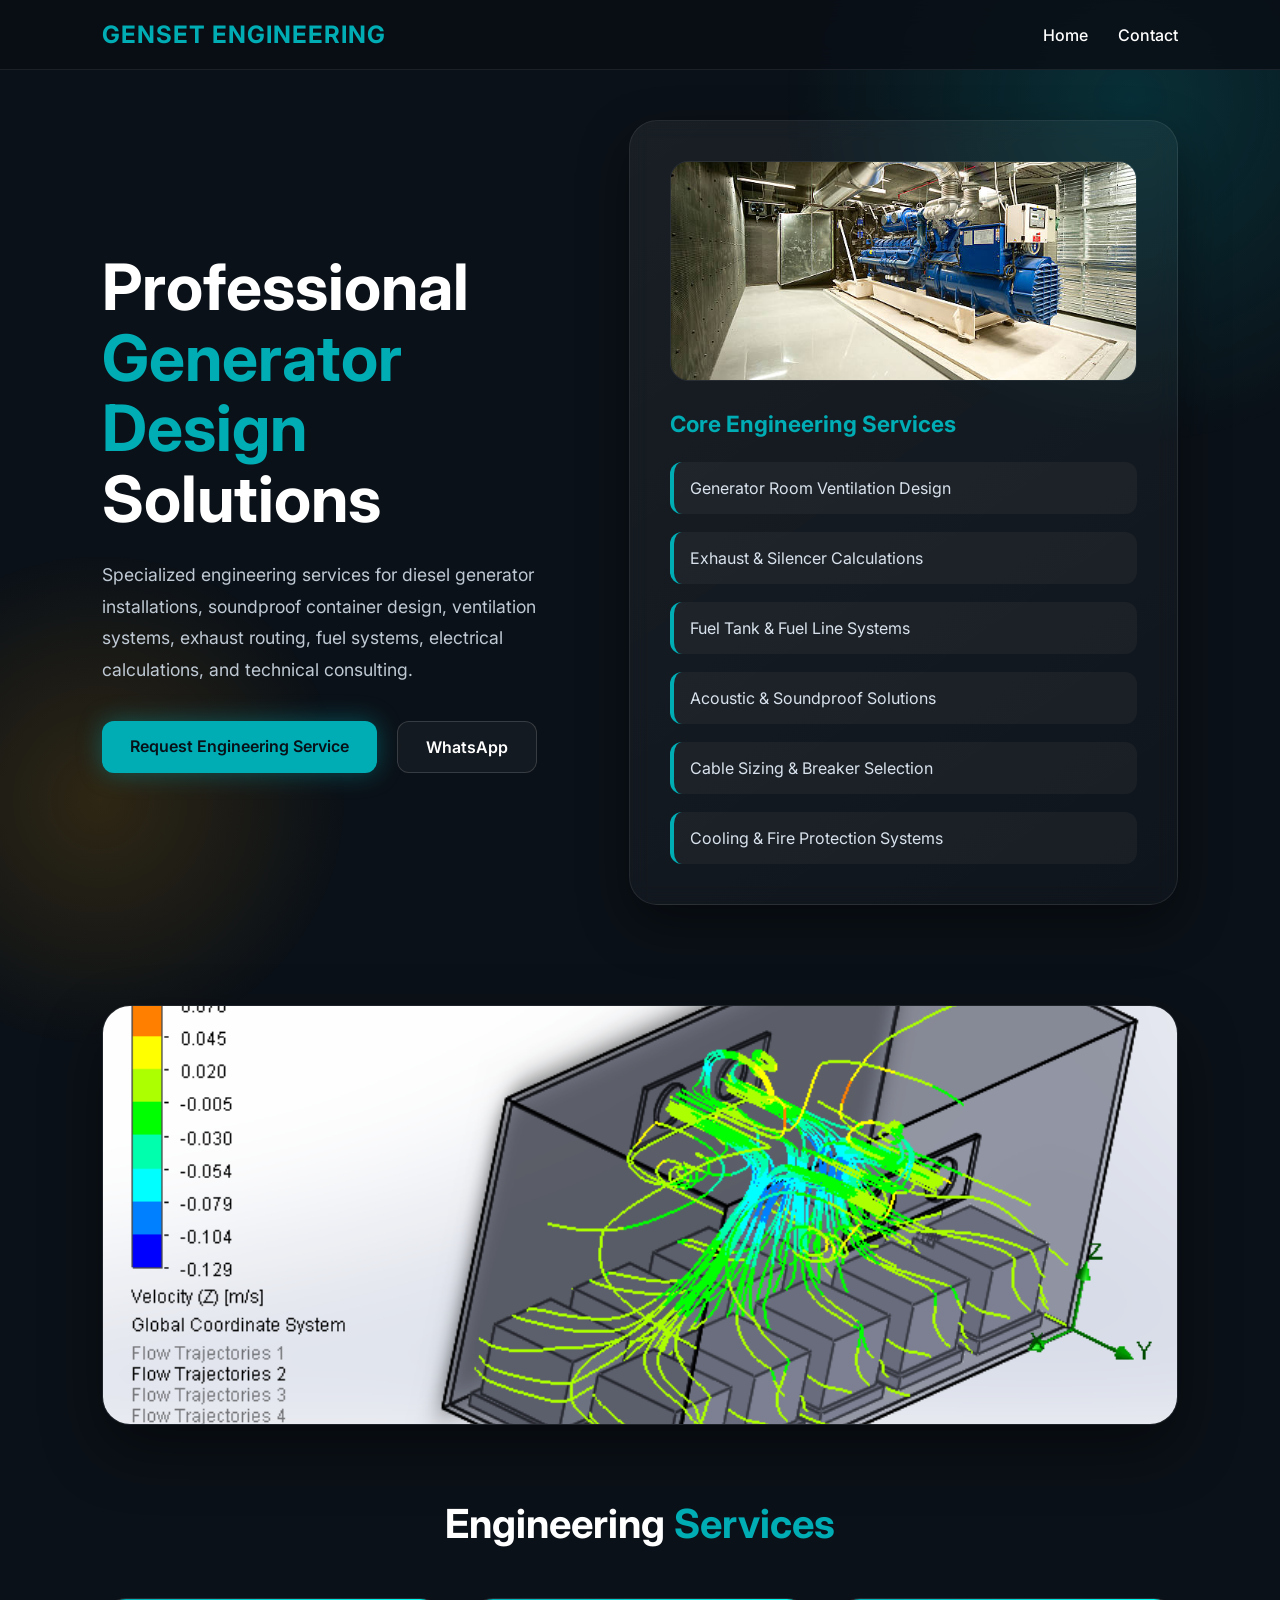
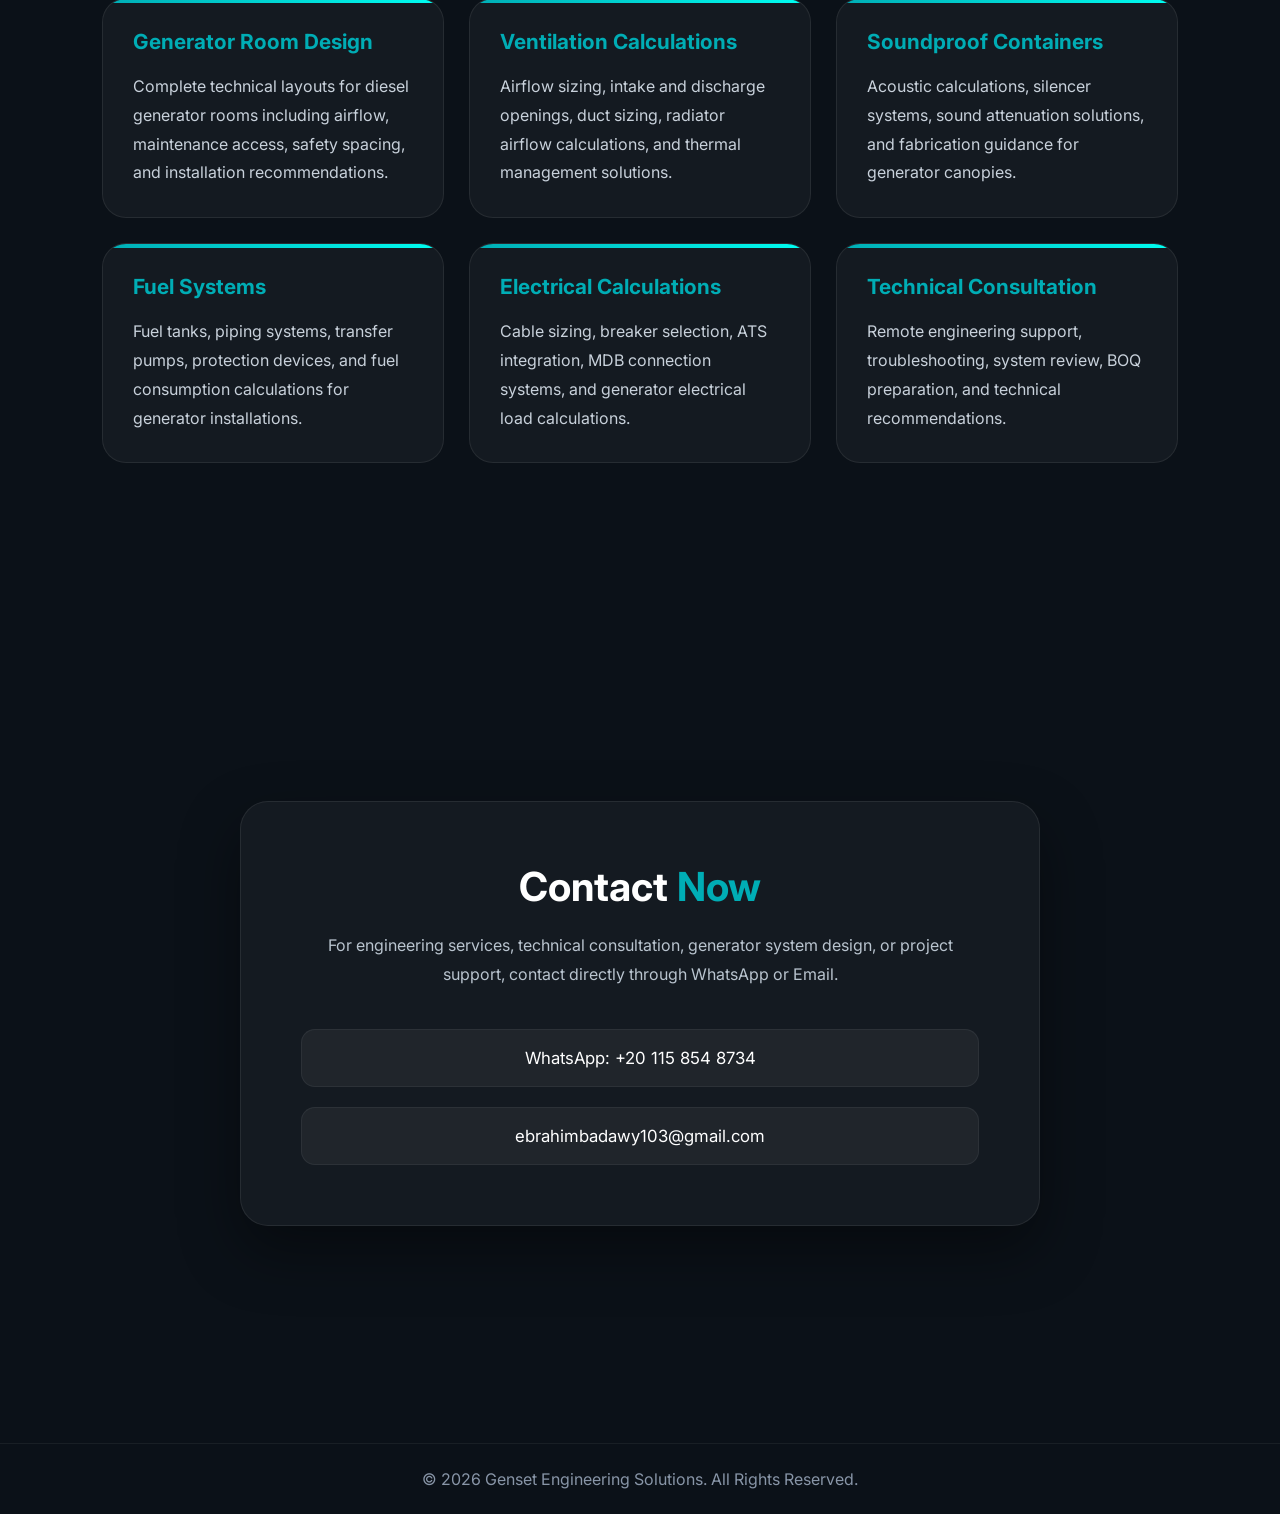
==== commit e635d1a4: "Update index.html edit right name to wrong name to be similar with image name" ====
--- a/index.html
+++ b/index.html
@@ -378,7 +378,7 @@
 
     <div class="services">
       <div style="margin-bottom:70px;">
-        <img src="images/ventilation study.png" alt="Diesel Generator" style="width:100%; max-height:420px; object-fit:cover; border-radius:28px; border:1px solid rgba(255,255,255,0.08); box-shadow:0 25px 60px rgba(0,0,0,0.4);">
+        <img src="images/vetilation study.png" alt="Diesel Generator" style="width:100%; max-height:420px; object-fit:cover; border-radius:28px; border:1px solid rgba(255,255,255,0.08); box-shadow:0 25px 60px rgba(0,0,0,0.4);">
       </div>
       <h2 class="section-title">Engineering <span>Services</span></h2>
 
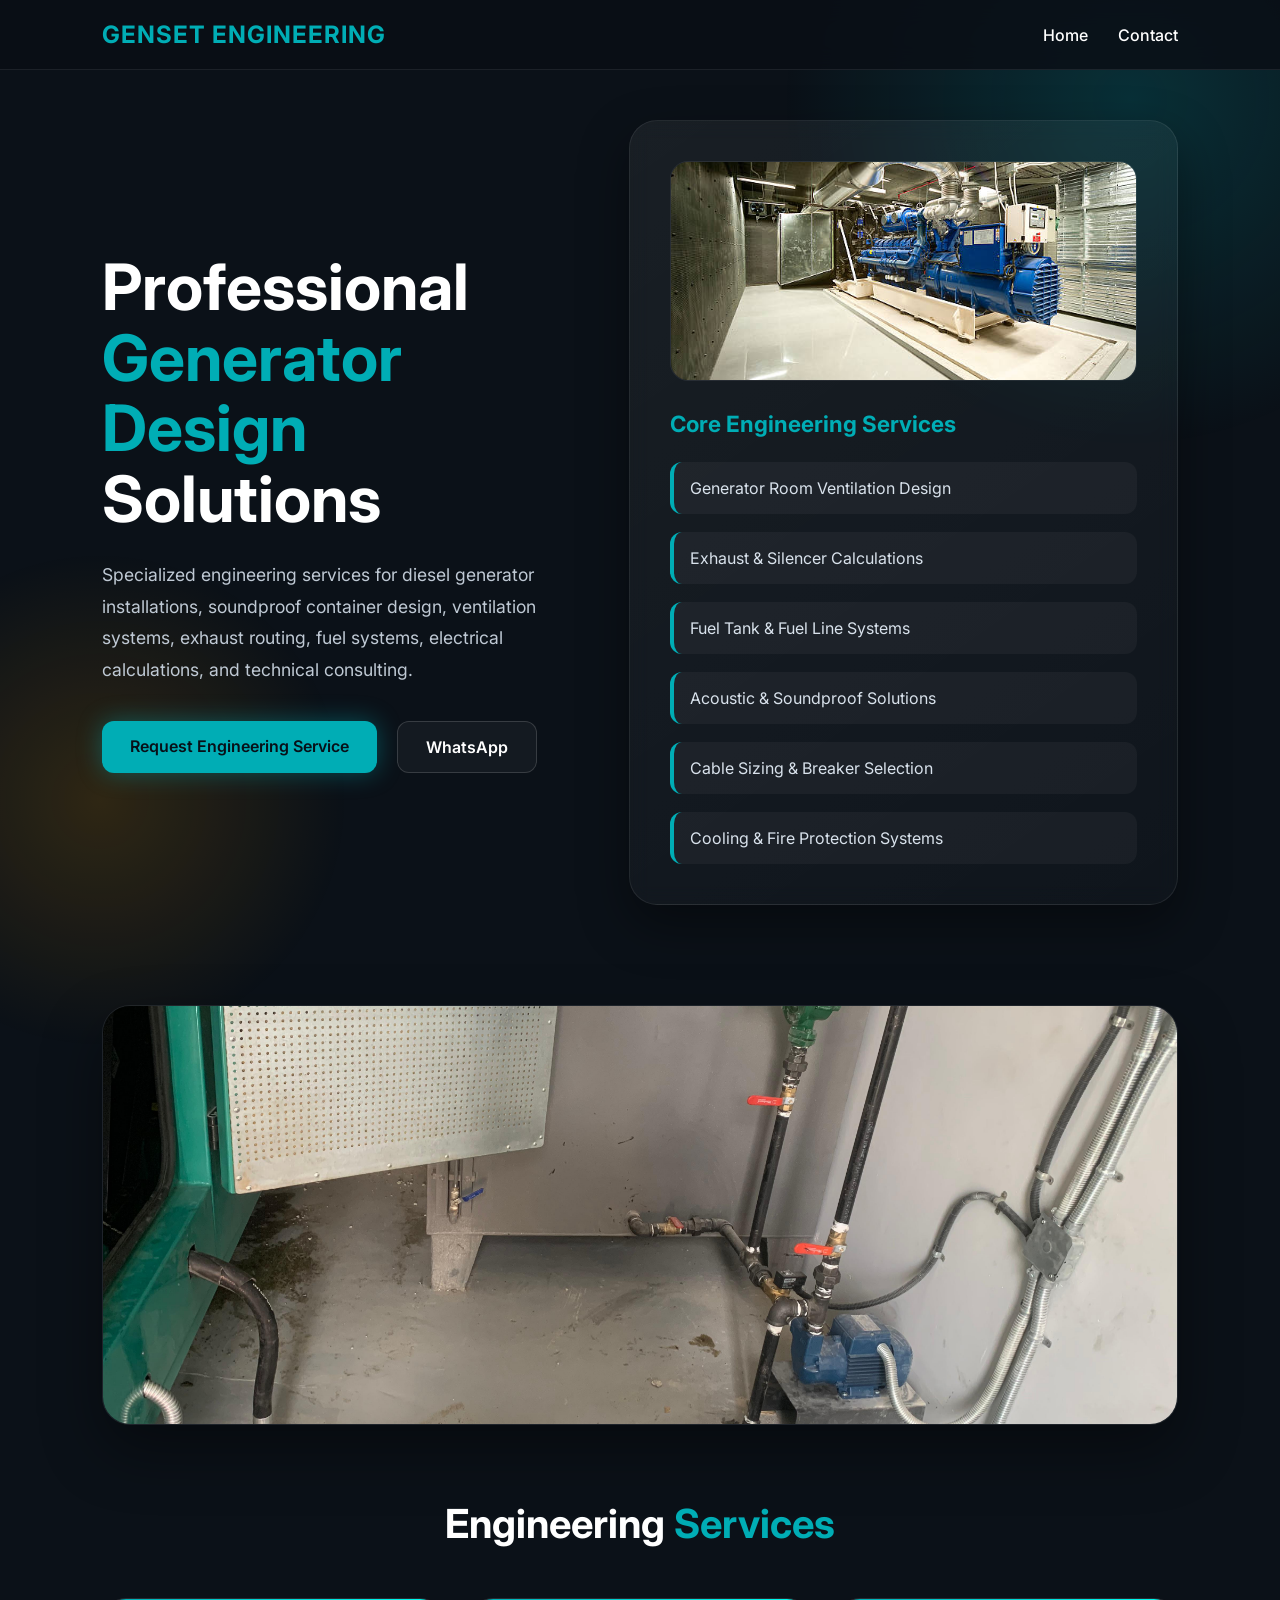
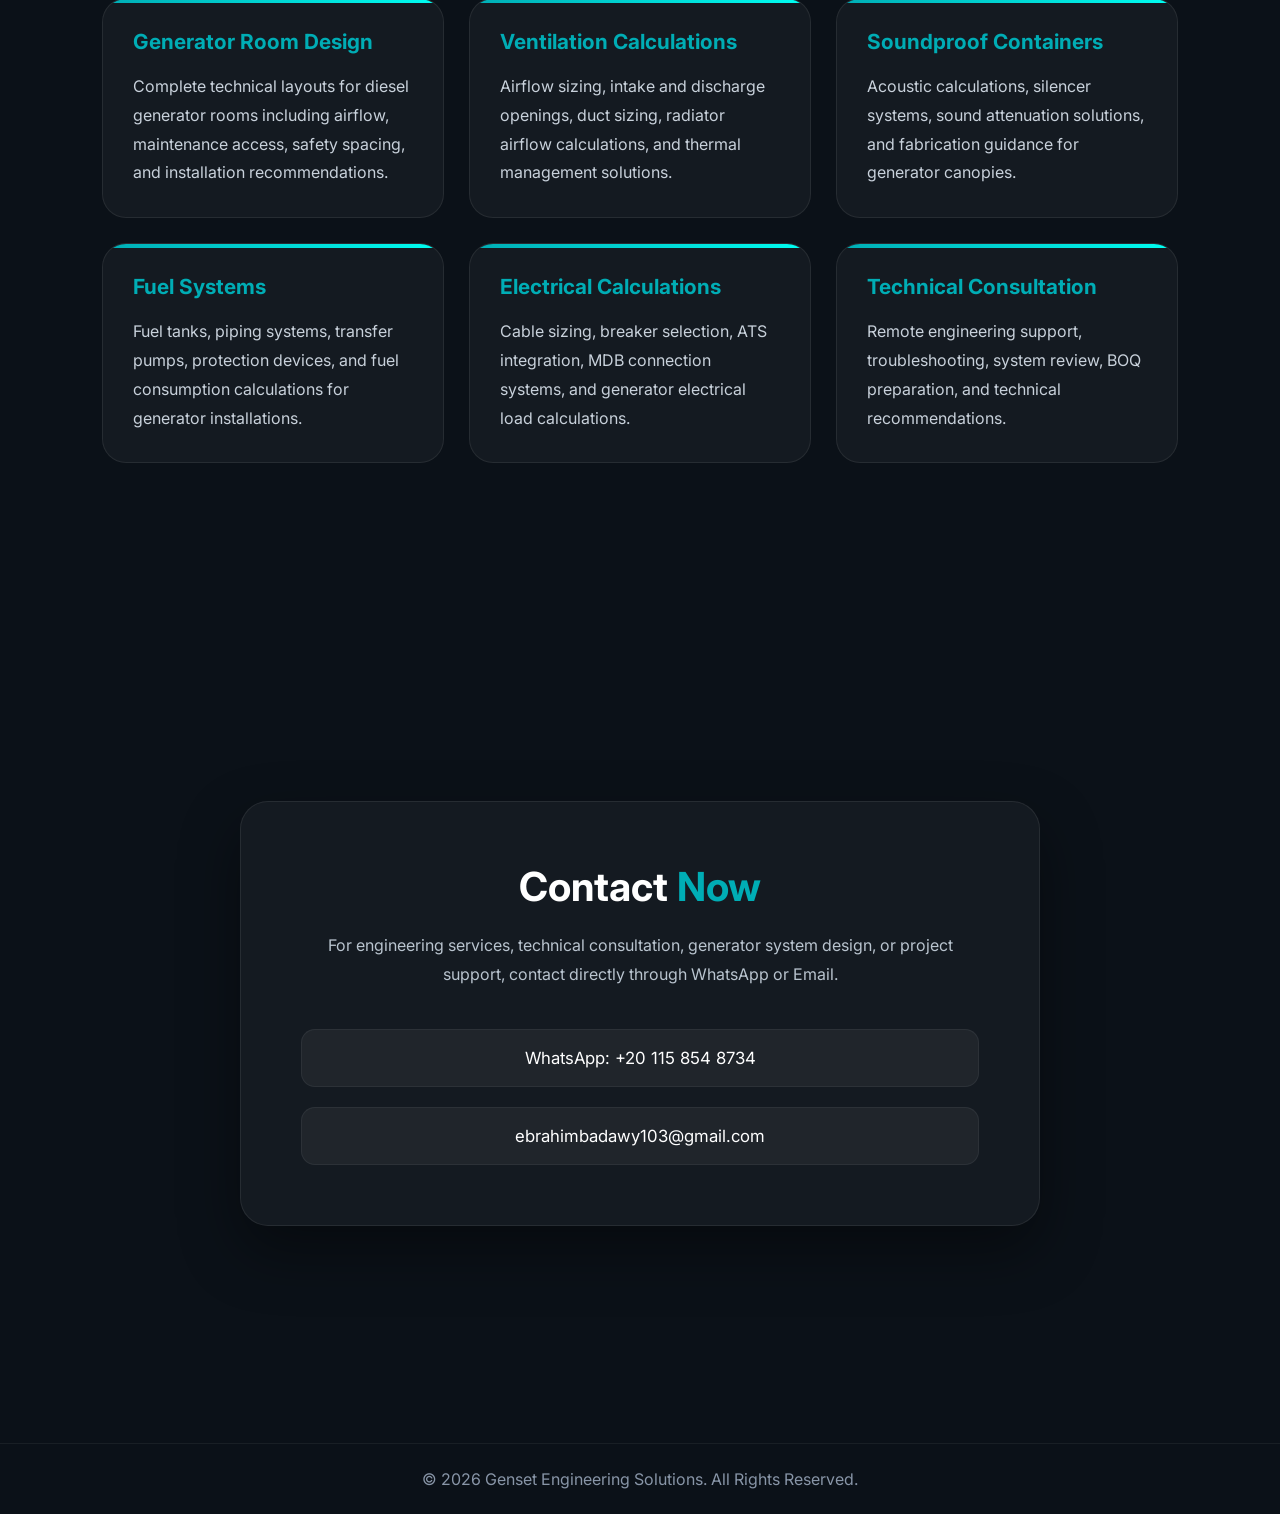
==== commit 7e84e46d: "Update index.html put fuel pump img" ====
--- a/index.html
+++ b/index.html
@@ -378,7 +378,7 @@
 
     <div class="services">
       <div style="margin-bottom:70px;">
-        <img src="images/vetilation study.png" alt="Diesel Generator" style="width:100%; max-height:420px; object-fit:cover; border-radius:28px; border:1px solid rgba(255,255,255,0.08); box-shadow:0 25px 60px rgba(0,0,0,0.4);">
+        <img src="images/fuel pump.jpg" alt="Diesel Generator" style="width:100%; max-height:420px; object-fit:cover; border-radius:28px; border:1px solid rgba(255,255,255,0.08); box-shadow:0 25px 60px rgba(0,0,0,0.4);">
       </div>
       <h2 class="section-title">Engineering <span>Services</span></h2>
 
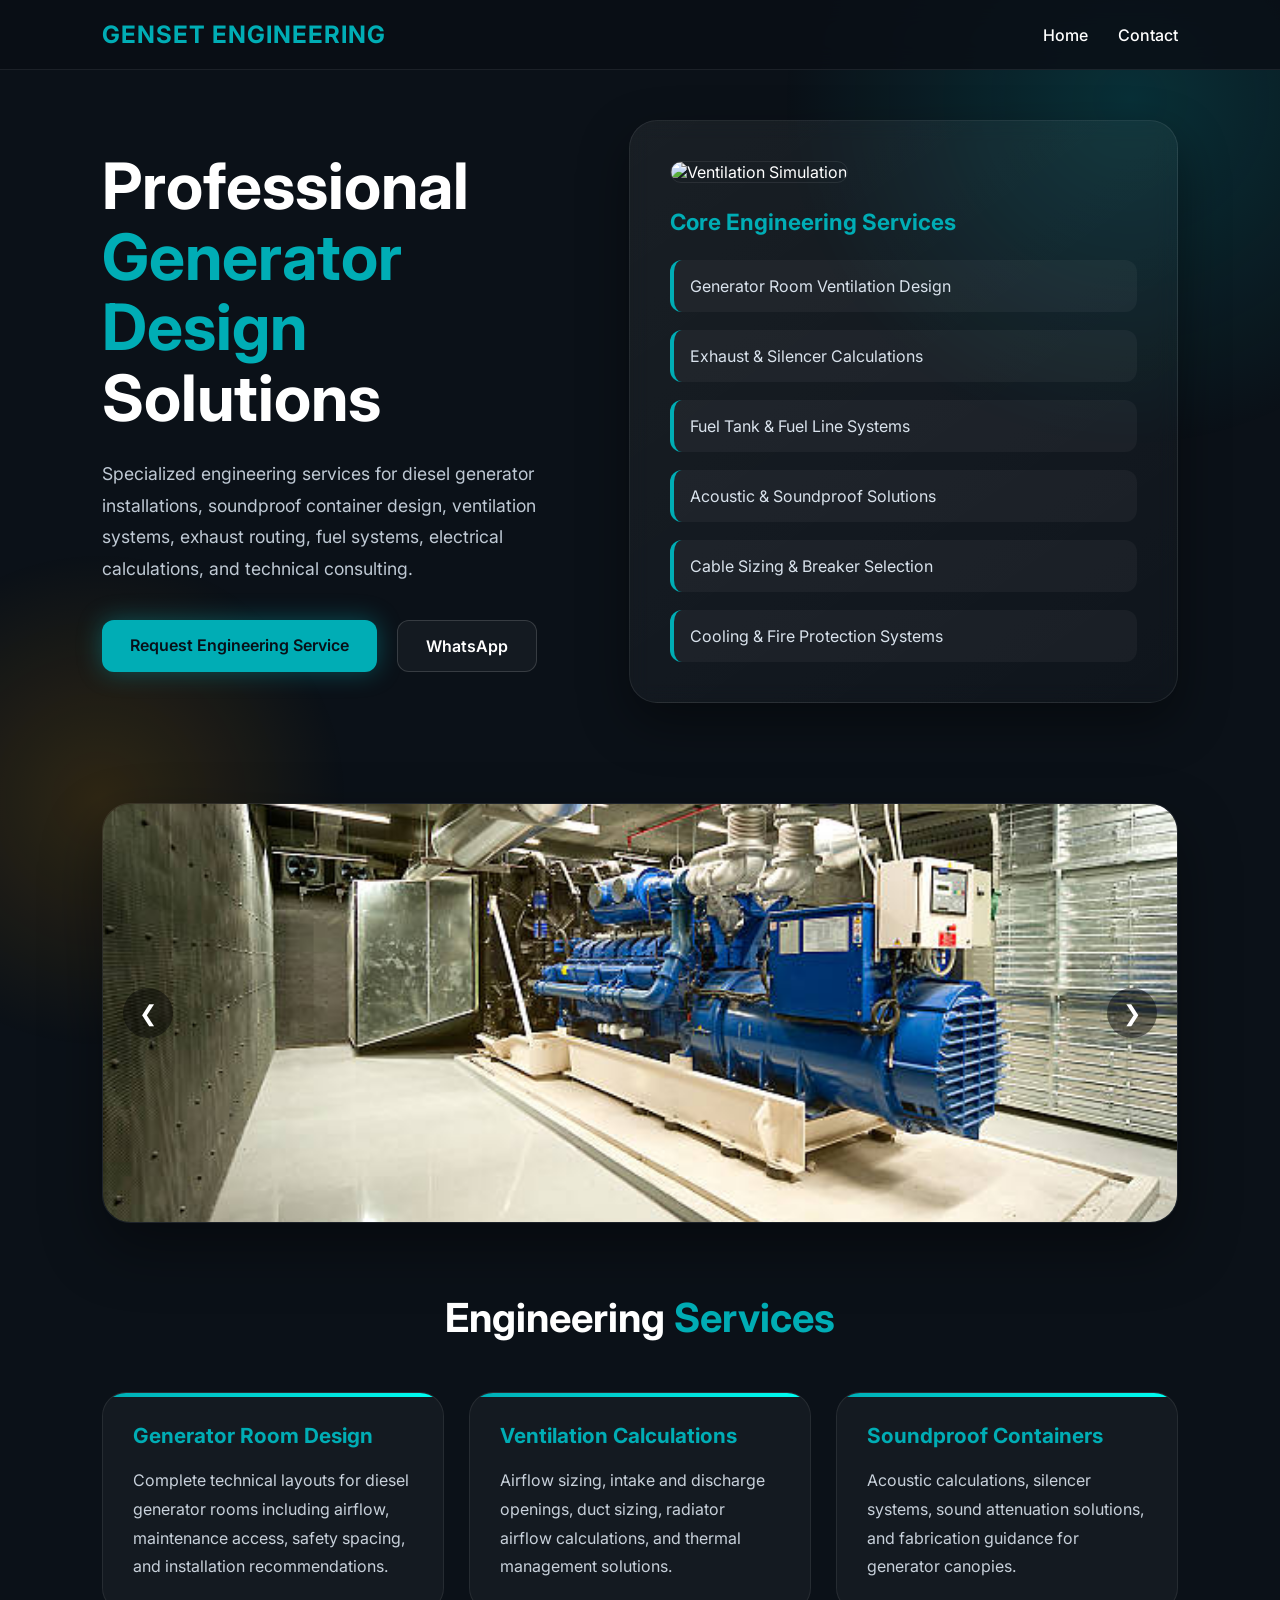
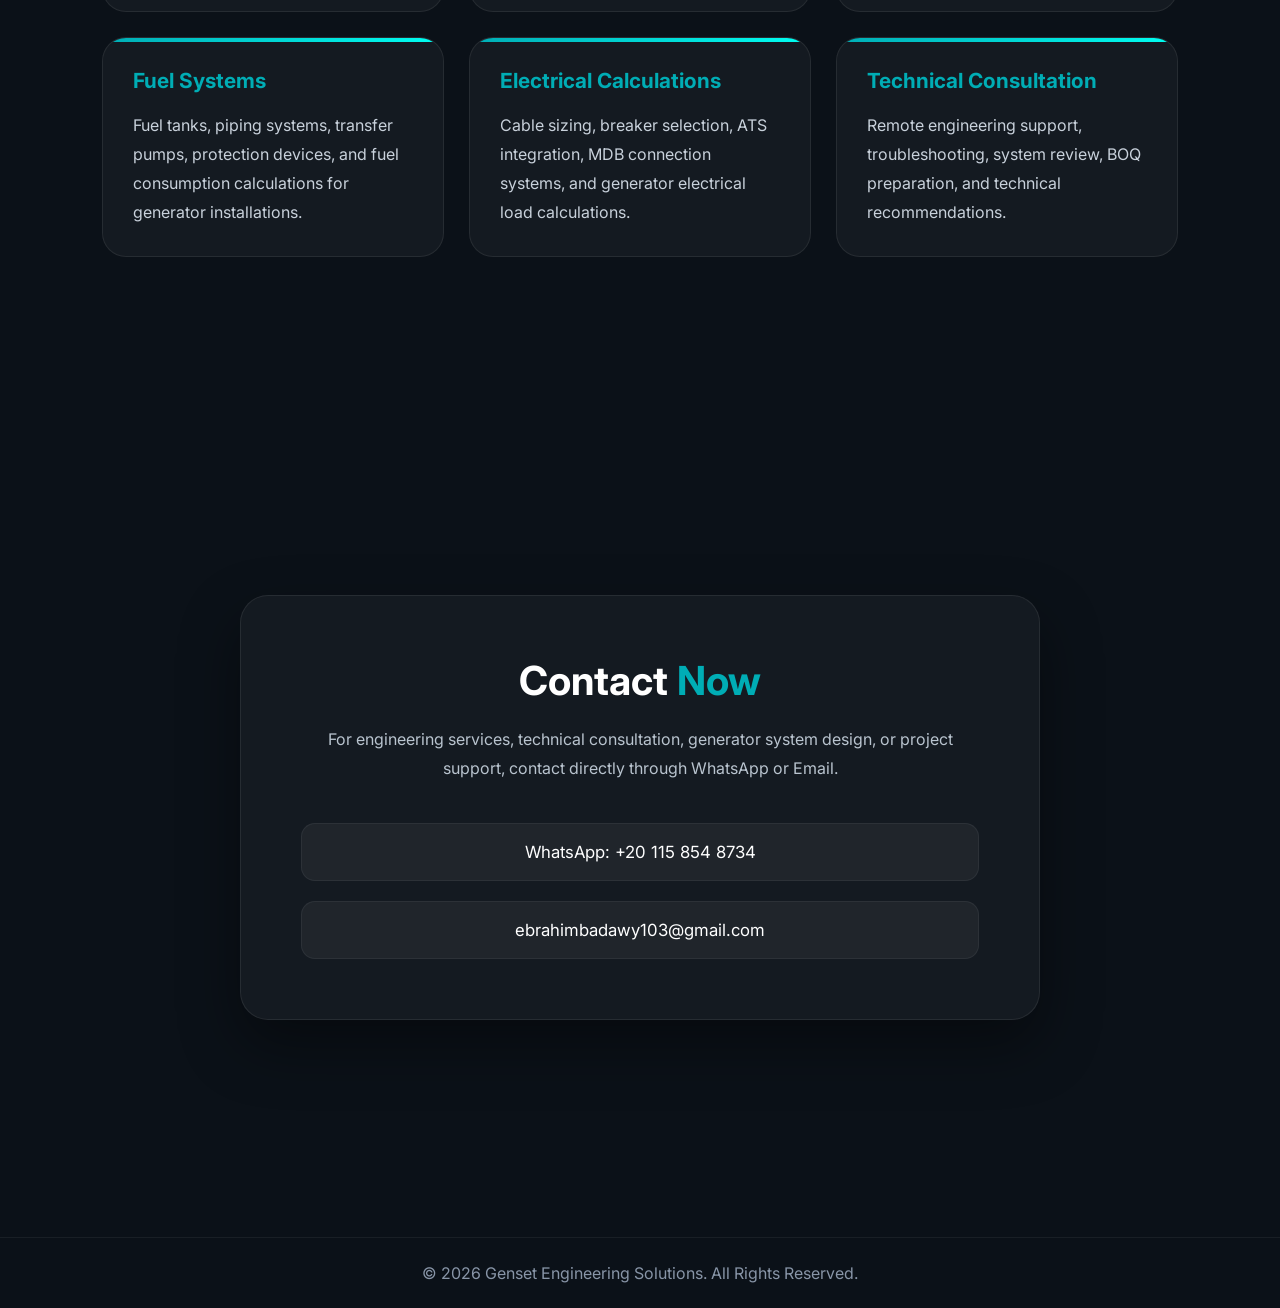
==== commit ea74b871: "Update index.html adding slid image studio" ====
--- a/index.html
+++ b/index.html
@@ -307,6 +307,62 @@
       box-shadow: 0 0 30px rgba(0,173,181,0.35);
     }
 
+    .slider {
+      position: relative;
+      width: 100%;
+      max-height: 420px;
+      overflow: hidden;
+      border-radius: 28px;
+      border: 1px solid rgba(255,255,255,0.08);
+      box-shadow: 0 25px 60px rgba(0,0,0,0.4);
+    }
+
+    .slide {
+      width: 100%;
+      height: 420px;
+      object-fit: cover;
+      display: none;
+    }
+
+    .slide.active {
+      display: block;
+      animation: fade 0.5s ease;
+    }
+
+    @keyframes fade {
+      from { opacity: 0.5; }
+      to { opacity: 1; }
+    }
+
+    .slider-btn {
+      position: absolute;
+      top: 50%;
+      transform: translateY(-50%);
+      background: rgba(0,0,0,0.45);
+      color: white;
+      border: none;
+      width: 50px;
+      height: 50px;
+      border-radius: 50%;
+      cursor: pointer;
+      font-size: 1.4rem;
+      transition: 0.3s ease;
+      z-index: 10;
+    }
+
+    .slider-btn:hover {
+      background: #00adb5;
+      color: #081018;
+    }
+
+    .prev {
+      left: 20px;
+    }
+
+    .next {
+      right: 20px;
+    }
+
     footer {
       padding: 25px;
       text-align: center;
@@ -361,7 +417,7 @@
       </div>
 
       <div class="hero-card">
-        <img src="images/Generator room.jpg" alt="Ventilation Simulation" style="width:100%; height:220px; object-fit:cover; border-radius:18px; margin-bottom:25px; border:1px solid rgba(255,255,255,0.08);">
+        <img src="https://images.unsplash.com/photo-1584277261846-c6a1672ed979?q=80&w=1200&auto=format&fit=crop" alt="Ventilation Simulation" style="width:100%; height:220px; object-fit:cover; border-radius:18px; margin-bottom:25px; border:1px solid rgba(255,255,255,0.08);">
 
         <h3>Core Engineering Services</h3>
 
@@ -377,8 +433,18 @@
     </div>
 
     <div class="services">
-      <div style="margin-bottom:70px;">
-        <img src="images/fuel pump.jpg" alt="Diesel Generator" style="width:100%; max-height:420px; object-fit:cover; border-radius:28px; border:1px solid rgba(255,255,255,0.08); box-shadow:0 25px 60px rgba(0,0,0,0.4);">
+      <div style="margin-bottom:70px; position:relative;">
+        <div class="slider">
+          <img class="slide active" src="images/Generator room.jpg" alt="Generator Image 1">
+          <img class="slide" src="images/fuel pump.jpg" alt="Generator Image 2">
+          <img class="slide" src="images/genset canopy.jpg" alt="Generator Image 3">
+          <img class="slide" src="images/hero-generator.png" alt="Generator Image 4">
+          <img class="slide" src="images/room design.jpg" alt="Generator Image 5">
+          <img class="slide" src="images/seismic spring mount.jpg" alt="Generator Image 6">
+          <img class="slide" src="images/vetilation study.png" alt="Generator Image 7">
+          <button class="slider-btn prev" onclick="changeSlide(-1)">&#10094;</button>
+          <button class="slider-btn next" onclick="changeSlide(1)">&#10095;</button>
+        </div>
       </div>
       <h2 class="section-title">Engineering <span>Services</span></h2>
 
@@ -458,5 +524,28 @@
     © 2026 Genset Engineering Solutions. All Rights Reserved.
   </footer>
 
+  <script>
+    let currentSlide = 0;
+    const slides = document.querySelectorAll('.slide');
+
+    function showSlide(index) {
+      slides.forEach(slide => slide.classList.remove('active'));
+
+      if(index >= slides.length) currentSlide = 0;
+      if(index < 0) currentSlide = slides.length - 1;
+
+      slides[currentSlide].classList.add('active');
+    }
+
+    function changeSlide(direction) {
+      currentSlide += direction;
+      showSlide(currentSlide);
+    }
+
+    setInterval(() => {
+      currentSlide++;
+      showSlide(currentSlide);
+    }, 5000);
+  </script>
 </body>
 </html>
